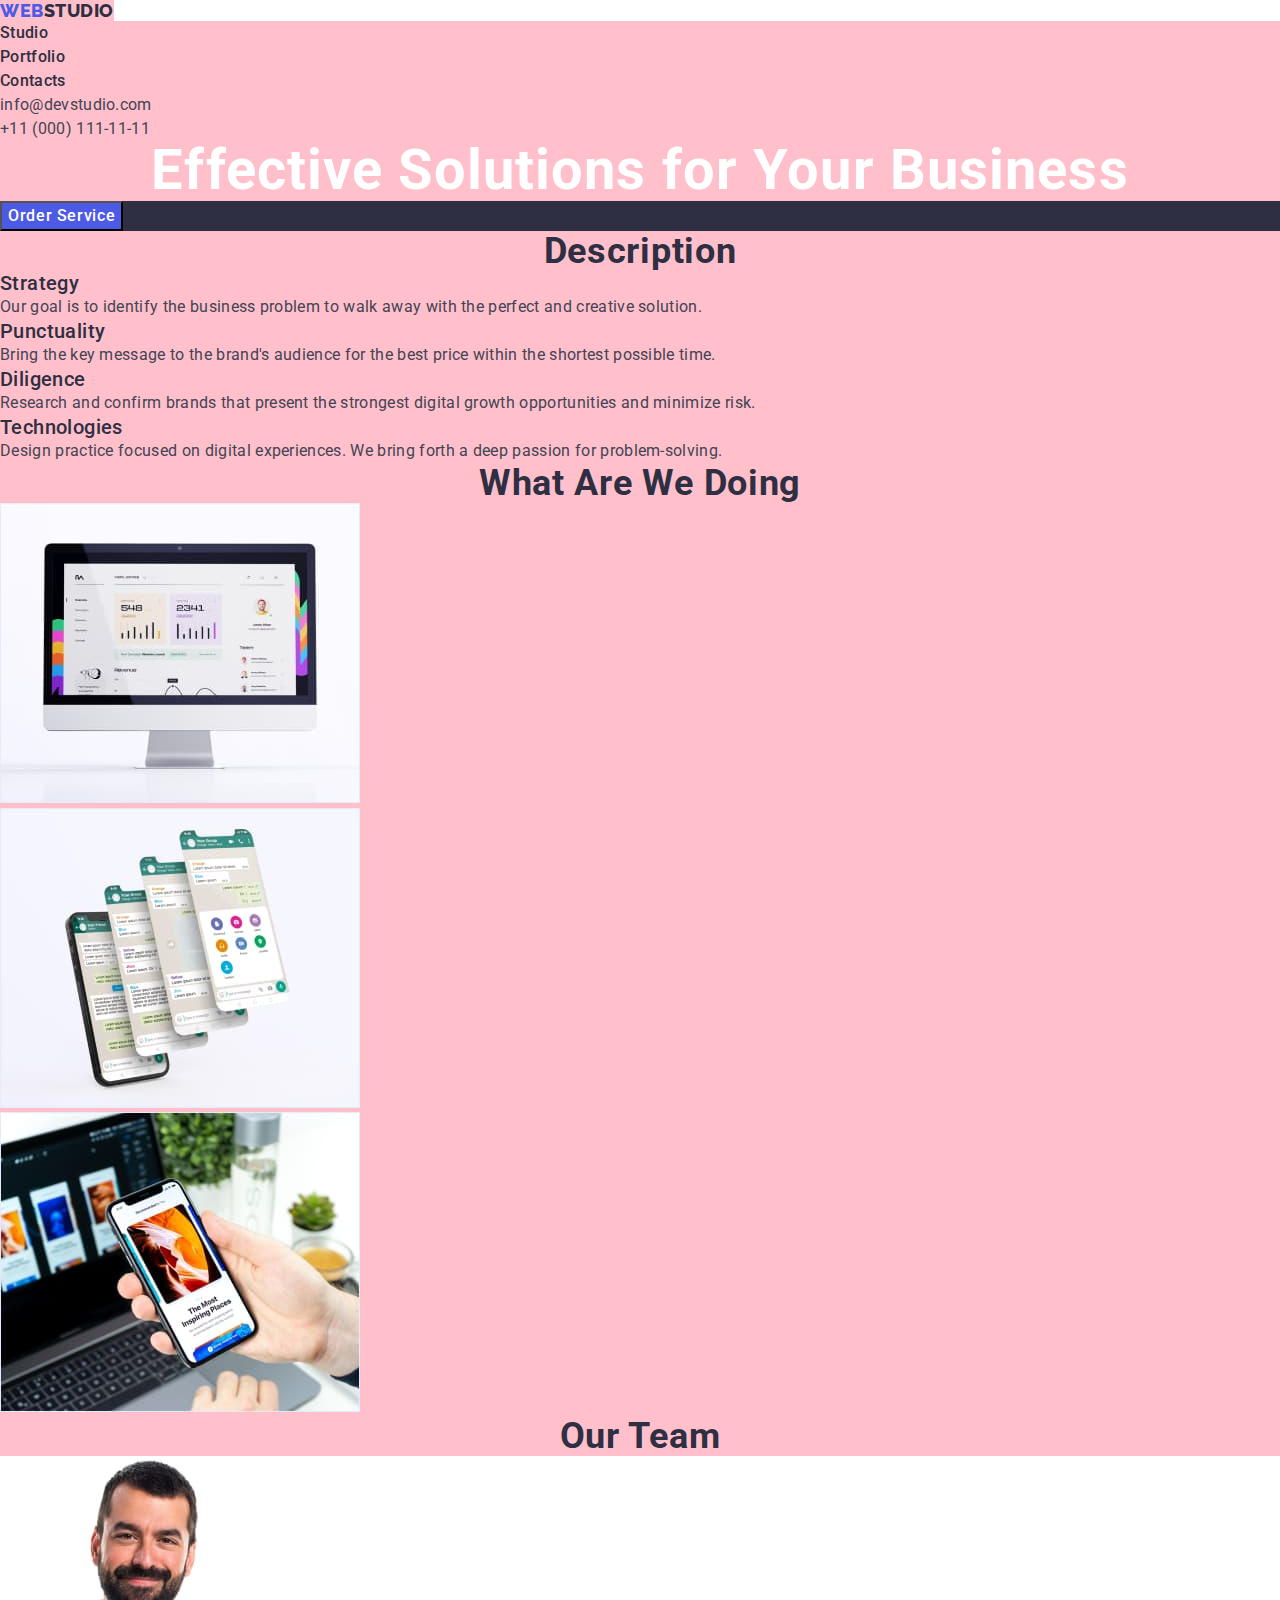
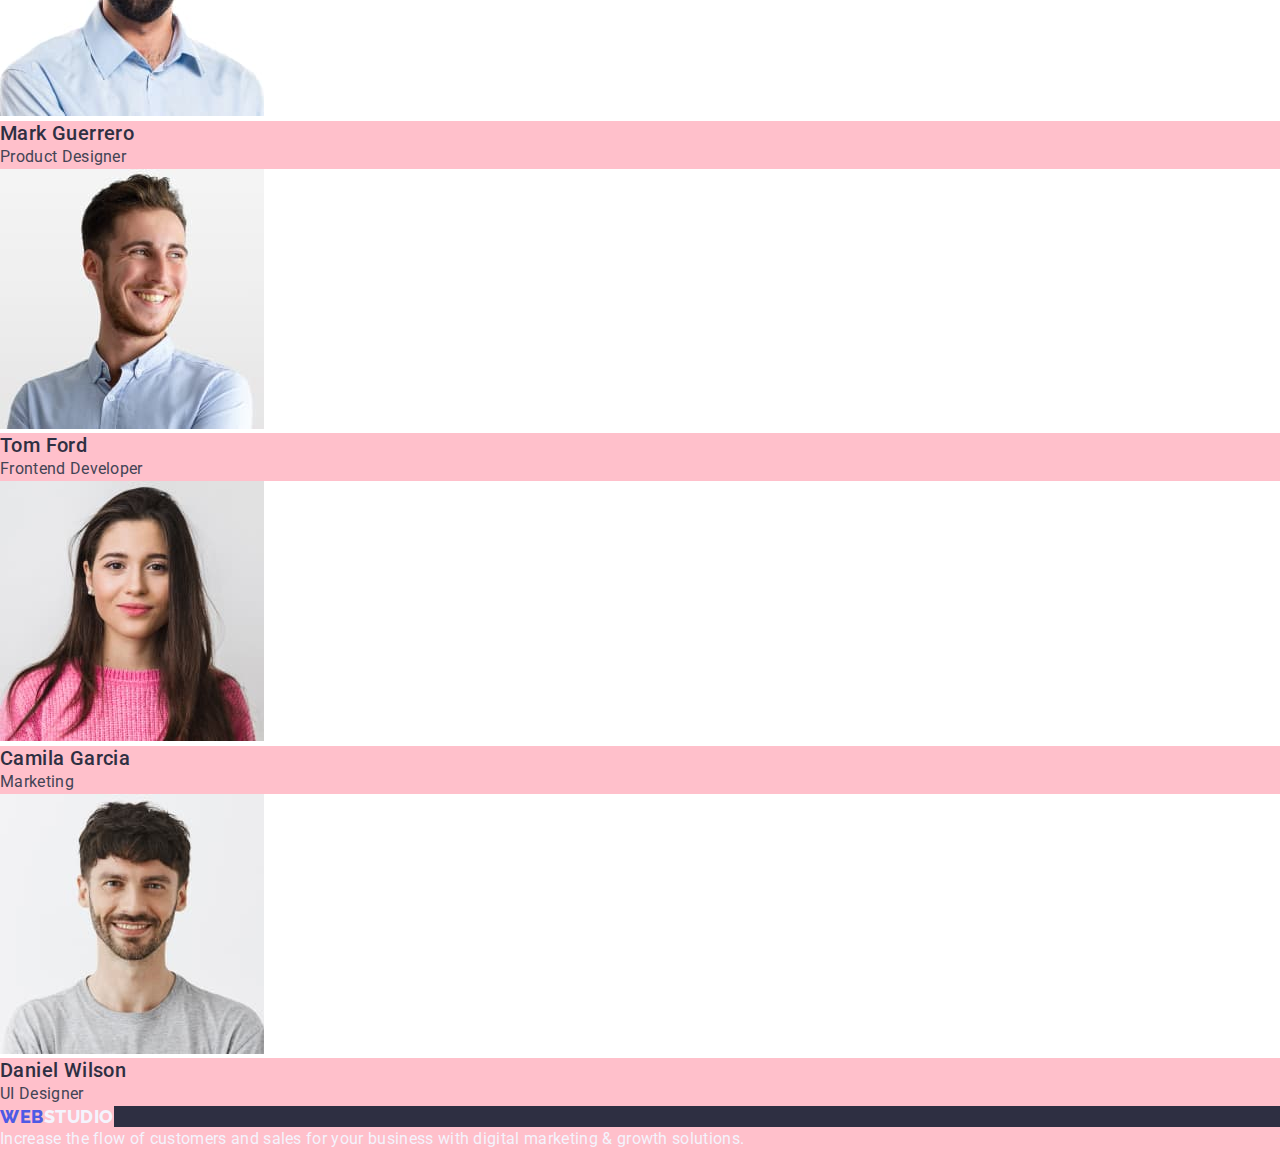
==== index.html @ a8895e57 "add modern-normalize" ====
<!DOCTYPE html>
<html lang="en">
  <head>
    <meta charset="UTF-8" />
    <meta name="viewport" content="width=device-width, initial-scale=1.0" />
    <title>Homework 3</title>
    <link rel="stylesheet" href="./css/styles.css" />
    <link rel="stylesheet" href="./css/modern-normalize.css" />
    <link rel="preconnect" href="https://fonts.googleapis.com" />
    <link rel="preconnect" href="https://fonts.gstatic.com" crossorigin />
    <link
      href="https://fonts.googleapis.com/css2?family=Raleway:wght@800&family=Roboto:wght@400;500;700&display=swap"
      rel="stylesheet"
    />
  </head>
  <body>
    <header>
      <nav class="header-navigation-section">
        <a href="./index.html" class="logo link">
          Web<span class="web_logo">Studio</span>
        </a>
        <ul class="nav-list list">
          <li>
            <a href="./index.html" class="nav-link link">Studio</a>
          </li>
          <li>
            <a href="./portfolio.html" class="nav-link link">Portfolio</a>
          </li>
          <li>
            <a href="" class="nav-link link">Contacts</a>
          </li>
        </ul>
      </nav>
      <address class="header-navigation-address">
        <ul class="address-list list">
          <li>
            <a href="mailto:info@devstudio.com" class="connect link"
              >info@devstudio.com</a
            >
          </li>
          <li>
            <a href="tel:+110001111111" class="connect link"
              >+11 (000) 111-11-11</a
            >
          </li>
        </ul>
      </address>
    </header>
    <main>
      <section class="hero">
        <h1 class="h-hero">Effective Solutions for Your Business</h1>
        <button type="button" class="main_button">Order Service</button>
      </section>
      <section>
        <h2 class="all-two">Description</h2>
        <ul class="list">
          <li>
            <h3 class="desc-three">Strategy</h3>
            <p class="desc-p">
              Our goal is to identify the business problem to walk away with the
              perfect and creative solution.
            </p>
          </li>
          <li>
            <h3 class="desc-three">Punctuality</h3>
            <p class="desc-p">
              Bring the key message to the brand's audience for the best price
              within the shortest possible time.
            </p>
          </li>
          <li>
            <h3 class="desc-three">Diligence</h3>
            <p class="desc-p">
              Research and confirm brands that present the strongest digital
              growth opportunities and minimize risk.
            </p>
          </li>
          <li>
            <h3 class="desc-three">Technologies</h3>
            <p class="desc-p">
              Design practice focused on digital experiences. We bring forth a
              deep passion for problem-solving.
            </p>
          </li>
        </ul>
      </section>
      <section>
        <h2 class="all-two">What are we doing</h2>
        <ul class="list">
          <li>
            <img
              src="./images/what-1.jpg"
              alt="monitor"
              width="360"
              height="300"
            />
          </li>
          <li>
            <img
              src="./images/what-2.jpg"
              alt="multiple-screen"
              width="360"
              height="300"
            />
          </li>
          <li>
            <img
              src="./images/what-3.jpg"
              alt="mobile-phone"
              width="360"
              height="300"
            />
          </li>
        </ul>
      </section>
      <section class="team_section">
        <h2 class="all-two">Our Team</h2>
        <ul class="list">
          <li class="team-cards">
            <img
              src="./images/product-designer.jpg"
              alt="Designer"
              width="264"
              height="260"
            />
            <h3 class="desc-three">Mark Guerrero</h3>
            <p class="desc-p">Product Designer</p>
          </li>
          <li class="team-cards">
            <img
              src="./images/front-end-dev.jpg"
              alt="Frontend developer"
              width="264"
              height="260"
            />
            <h3 class="desc-three">Tom Ford</h3>
            <p class="desc-p">Frontend Developer</p>
          </li>
          <li class="team-cards">
            <img
              src="./images/marketologist.jpg"
              alt="Marketologist"
              width="264"
              height="260"
            />
            <h3 class="desc-three">Camila Garcia</h3>
            <p class="desc-p">Marketing</p>
          </li>
          <li class="team-cards">
            <img
              src="./images/designer.jpg"
              alt="designer"
              width="264"
              height="260"
            />
            <h3 class="desc-three">Daniel Wilson</h3>
            <p class="desc-p">UI Designer</p>
          </li>
        </ul>
      </section>
    </main>
    <footer class="footer-class">
      <a href="./index.html" class="logo link"
        >Web<span class="web_logo white_logo">Studio</span></a
      >
      <p class="footer-p">
        Increase the flow of customers and sales for your business with digital
        marketing & growth solutions.
      </p>
    </footer>
  </body>
</html>
---- css/styles.css ----
:root {
  --dark: #2e2f42;
  --primary-brand: #4d5ae5;
  --pressed-state: #404bbf;
  --success: #31d0aa;
  --text: #434455;
  --subtle-text: #8e8f99;
  --accent: #e7e9fc;
  --light: #f4f4fd;
  --modal-overlay: #2e2f4266;
  --here-background: #2e2f42b2;
  --white-background: #ffffff;
  --modal-background: #fcfcfc;
  --white: #fff;
}

* {
  background-color: pink;
}

h1,
h2,
h3,
p {
  margin-top: 0;
  margin-bottom: 0;
}

ul {
  margin-top: 0;
  margin-bottom: 0;
  padding-left: 0;
}

body {
  font-family: "Roboto", sans-serif;
  color: var(--text);
  background-color: var(--white);
}

.h-hero {
  color: var(--white);
  font-size: 56px;
  text-align: center;
  font-style: normal;
  font-weight: 700;
  line-height: 1.07;
  letter-spacing: 1.12px;
}

.all-two {
  text-align: center;
  font-size: 36px;
  font-style: normal;
  font-weight: 700;
  line-height: 40px;
  letter-spacing: 0.72px;
  text-transform: capitalize;
  color: var(--dark);
}

.desc-three {
  color: var(--dark);
  font-size: 20px;
  font-family: "Roboto", sans-serif;
  font-style: normal;
  font-weight: 500;
  line-height: 1.2;
  letter-spacing: 0.4px;
}

header {
  background-color: var(--white);
  font-family: "Roboto", sans-serif;
}

main {
  font-family: "Roboto", sans-serif;
  color: var(--main-dark-color);
}

.header-navigation-section {
  background-color: var(--white);
  font-family: "Roboto", sans-serif;
}

.link {
  text-decoration: none;
}

.logo {
  font-family: "Raleway", sans-serif;
  color: var(--dark);
  font-size: 18px;
  font-weight: 800;
  line-height: 1.17;
  letter-spacing: 0.54px;
  text-transform: uppercase;
  color: var(--primary-brand);
}
.web_logo {
  color: var(--dark);
}

.nav-link {
  color: var(--dark);
  font-size: 16px;
  font-weight: 500;
  line-height: 1.5;
  letter-spacing: 0.32px;
}

.nav-link:hover,
.nav-link:focus {
  color: var(--pressed-state);
}

.header-navigation-address {
  font-style: normal;
}

.address-list {
  list-style-type: none;
}

.header-navigation-address .connect {
  color: var(--text);
  font-size: 16px;
  font-weight: 400;
  line-height: 1.5;
  letter-spacing: 0.32px;
}

.header-navigation-address .connect:hover,
.header-navigation-address .connect:focus {
  color: var(--pressed-state);
}

.nav-buttons {
  font-family: "Roboto", sans-serif;
  text-decoration: none;
  color: var(--primary-brand);
  font-size: 16px;
  font-weight: 500;
  line-height: 1.5;
  letter-spacing: 0.04em;
  background: var(--light);
}

.nav-buttons:hover,
.nav-buttons:focus {
  color: var(--white);
  background-color: var(--pressed-state);
  cursor: pointer;
}

.main_button {
  font-family: "Roboto", sans-serif;
  background: var(--primary-brand);
  color: var(--white);
  font-size: 16px;
  font-style: normal;
  font-weight: 500;
  line-height: 24px;
  letter-spacing: 0.64px;
}

.main_button:focus,
.main_button:hover {
  cursor: pointer;
  background: var(--pressed-state);
}

.images-block-1 a {
  text-decoration: none;
}

.images_section_portfolio li {
  background: var(--white);
}

.hero {
  background-color: var(--dark);
  color: var(--white);
}

.desc-p {
  font-family: "Roboto", sans-serif;
  font-size: 16px;
  font-weight: 400;
  line-height: 24px;
  letter-spacing: 0.02em;
  color: var(--text);
}

.team_section {
  background-color: var(--light);
}

.team_section li {
  background-color: var(--white);
  background: var(--white);
}

.footer-class {
  background-color: var(--dark);
  color: var(--light);
}

.footer-p {
  font-family: "Roboto", sans-serif;
  font-size: 16px;
  font-weight: 400;
  line-height: 24px;
  letter-spacing: 0.32px;
  color: var(--light);
}

.logo-white {
  color: var(--light);
}

.footer-class {
  background-color: var(--dark);
}

.white_logo {
  color: var(--light);
}
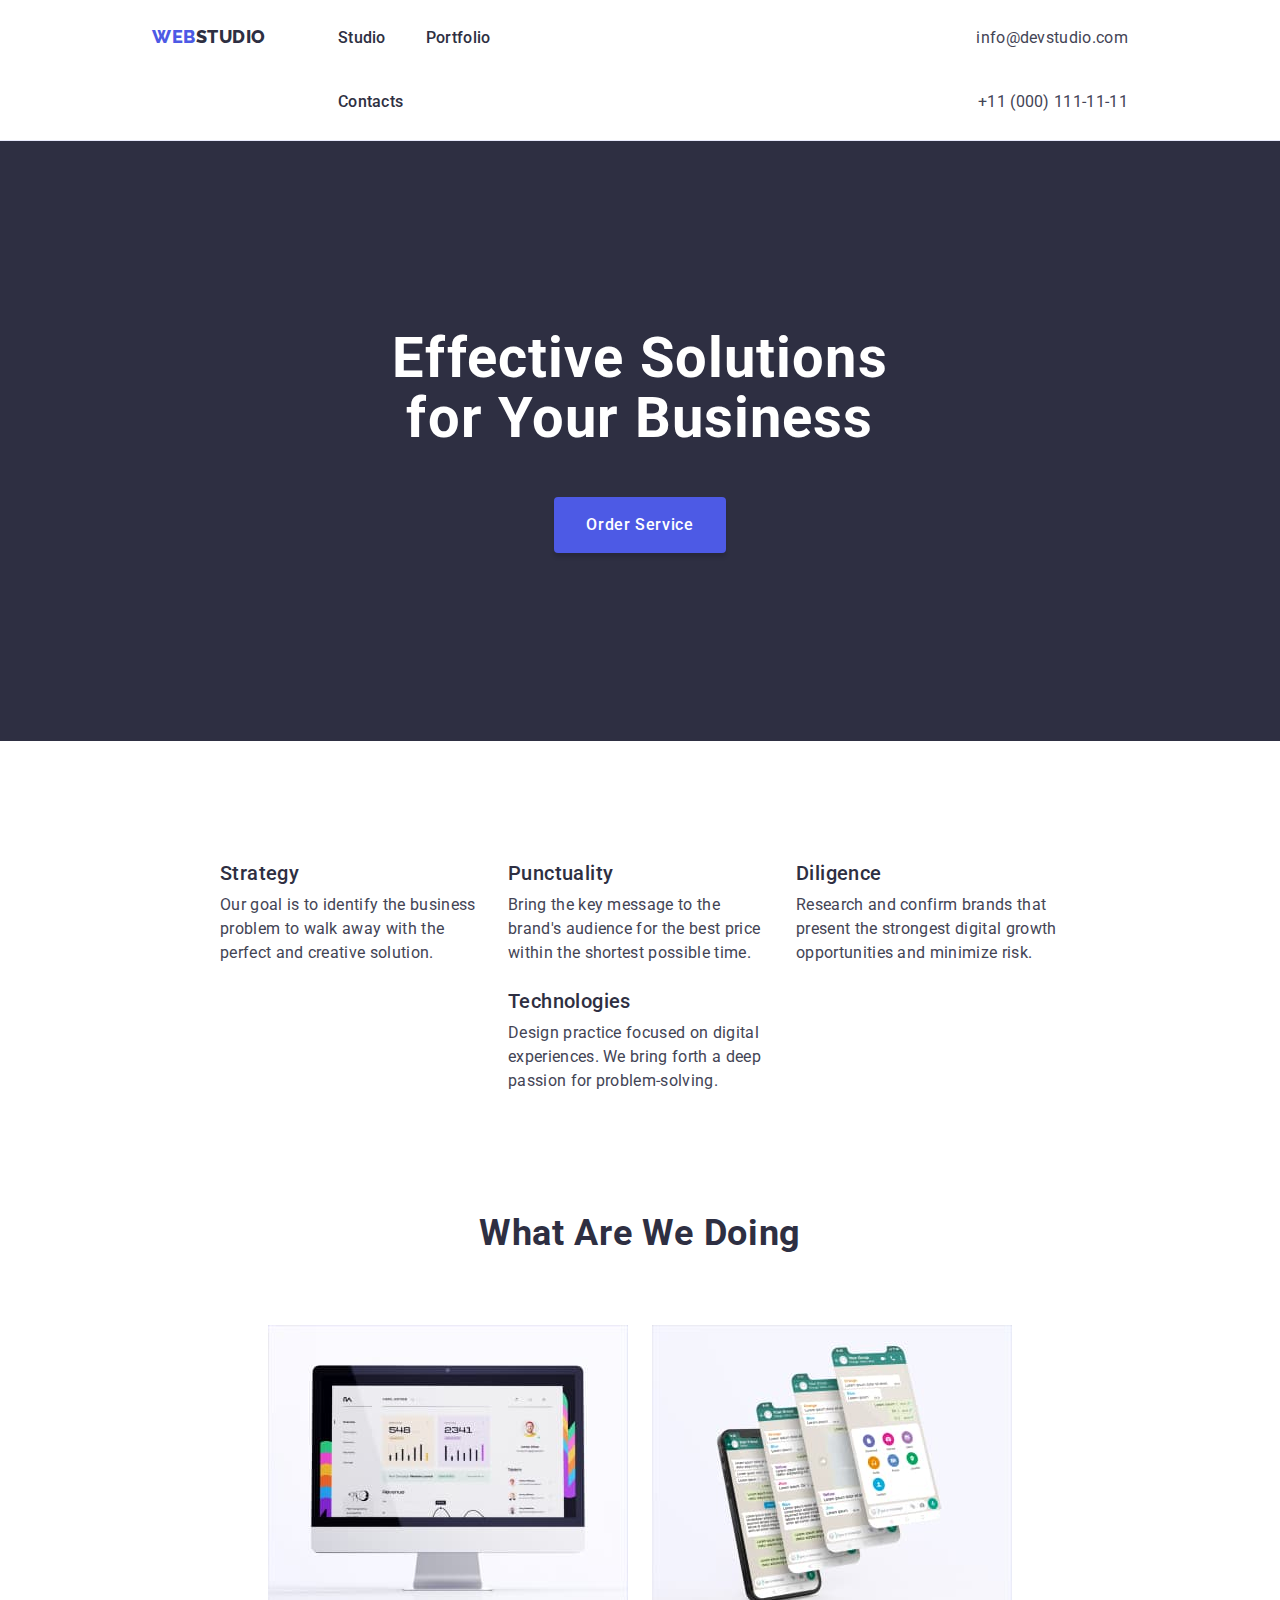
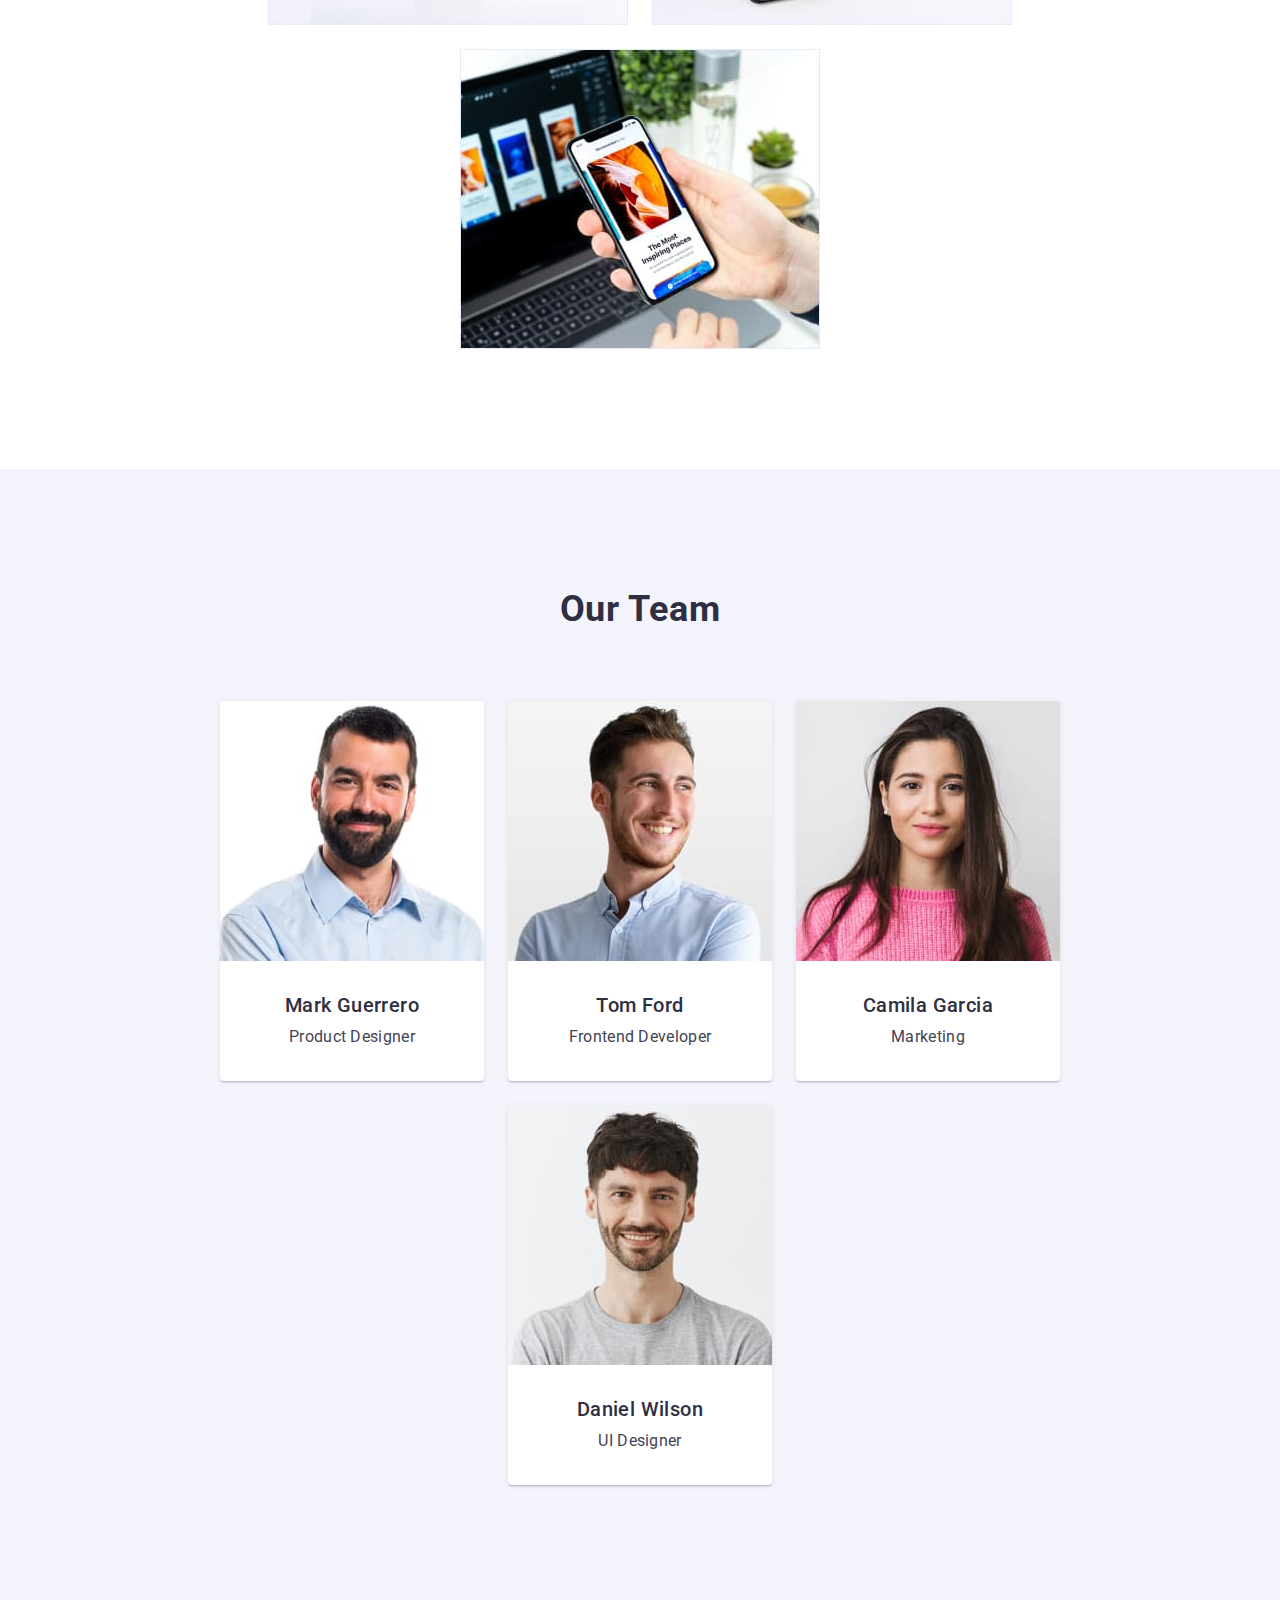
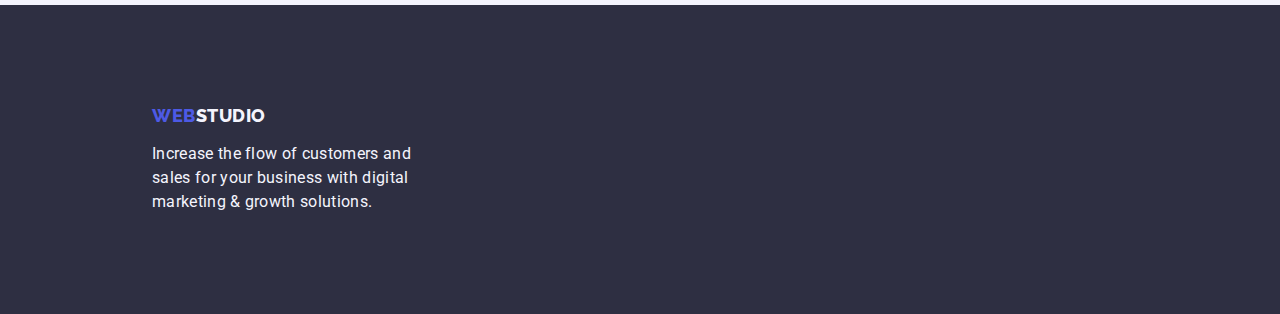
==== commit 7e8acc96: "before hw" ====
--- a/index.html
+++ b/index.html
@@ -14,159 +14,181 @@
     />
   </head>
   <body>
-    <header>
-      <nav class="header-navigation-section">
-        <a href="./index.html" class="logo link">
-          Web<span class="web_logo">Studio</span>
-        </a>
-        <ul class="nav-list list">
-          <li>
-            <a href="./index.html" class="nav-link link">Studio</a>
-          </li>
-          <li>
-            <a href="./portfolio.html" class="nav-link link">Portfolio</a>
-          </li>
-          <li>
-            <a href="" class="nav-link link">Contacts</a>
-          </li>
-        </ul>
-      </nav>
-      <address class="header-navigation-address">
-        <ul class="address-list list">
-          <li>
-            <a href="mailto:info@devstudio.com" class="connect link"
-              >info@devstudio.com</a
-            >
-          </li>
-          <li>
-            <a href="tel:+110001111111" class="connect link"
-              >+11 (000) 111-11-11</a
-            >
-          </li>
-        </ul>
-      </address>
-    </header>
-    <main>
-      <section class="hero">
-        <h1 class="h-hero">Effective Solutions for Your Business</h1>
-        <button type="button" class="main_button">Order Service</button>
-      </section>
-      <section>
-        <h2 class="all-two">Description</h2>
-        <ul class="list">
-          <li>
-            <h3 class="desc-three">Strategy</h3>
-            <p class="desc-p">
-              Our goal is to identify the business problem to walk away with the
-              perfect and creative solution.
-            </p>
-          </li>
-          <li>
-            <h3 class="desc-three">Punctuality</h3>
-            <p class="desc-p">
-              Bring the key message to the brand's audience for the best price
-              within the shortest possible time.
-            </p>
-          </li>
-          <li>
-            <h3 class="desc-three">Diligence</h3>
-            <p class="desc-p">
-              Research and confirm brands that present the strongest digital
-              growth opportunities and minimize risk.
-            </p>
-          </li>
-          <li>
-            <h3 class="desc-three">Technologies</h3>
-            <p class="desc-p">
-              Design practice focused on digital experiences. We bring forth a
-              deep passion for problem-solving.
-            </p>
-          </li>
-        </ul>
-      </section>
-      <section>
-        <h2 class="all-two">What are we doing</h2>
-        <ul class="list">
-          <li>
-            <img
-              src="./images/what-1.jpg"
-              alt="monitor"
-              width="360"
-              height="300"
-            />
-          </li>
-          <li>
-            <img
-              src="./images/what-2.jpg"
-              alt="multiple-screen"
-              width="360"
-              height="300"
-            />
-          </li>
-          <li>
-            <img
-              src="./images/what-3.jpg"
-              alt="mobile-phone"
-              width="360"
-              height="300"
-            />
-          </li>
-        </ul>
-      </section>
-      <section class="team_section">
-        <h2 class="all-two">Our Team</h2>
-        <ul class="list">
-          <li class="team-cards">
-            <img
-              src="./images/product-designer.jpg"
-              alt="Designer"
-              width="264"
-              height="260"
-            />
-            <h3 class="desc-three">Mark Guerrero</h3>
-            <p class="desc-p">Product Designer</p>
-          </li>
-          <li class="team-cards">
-            <img
-              src="./images/front-end-dev.jpg"
-              alt="Frontend developer"
-              width="264"
-              height="260"
-            />
-            <h3 class="desc-three">Tom Ford</h3>
-            <p class="desc-p">Frontend Developer</p>
-          </li>
-          <li class="team-cards">
-            <img
-              src="./images/marketologist.jpg"
-              alt="Marketologist"
-              width="264"
-              height="260"
-            />
-            <h3 class="desc-three">Camila Garcia</h3>
-            <p class="desc-p">Marketing</p>
-          </li>
-          <li class="team-cards">
-            <img
-              src="./images/designer.jpg"
-              alt="designer"
-              width="264"
-              height="260"
-            />
-            <h3 class="desc-three">Daniel Wilson</h3>
-            <p class="desc-p">UI Designer</p>
-          </li>
-        </ul>
-      </section>
-    </main>
-    <footer class="footer-class">
-      <a href="./index.html" class="logo link"
-        >Web<span class="web_logo white_logo">Studio</span></a
-      >
-      <p class="footer-p">
-        Increase the flow of customers and sales for your business with digital
-        marketing & growth solutions.
-      </p>
-    </footer>
+    <div class="wrapper">
+      <header>
+        <div class="container">
+          <nav class="header-navigation-section">
+            <a href="./index.html" class="logo link">
+              Web<span class="web_logo">Studio</span>
+            </a>
+            <ul class="nav-list list">
+              <li>
+                <a href="./index.html" class="nav-link link">Studio</a>
+              </li>
+              <li>
+                <a href="./portfolio.html" class="nav-link link">Portfolio</a>
+              </li>
+              <li>
+                <a href="" class="nav-link link">Contacts</a>
+              </li>
+            </ul>
+          </nav>
+          <address class="header-navigation-address">
+            <ul class="address-list list">
+              <li>
+                <a href="mailto:info@devstudio.com" class="connect link"
+                  >info@devstudio.com</a
+                >
+              </li>
+              <li>
+                <a href="tel:+110001111111" class="connect link"
+                  >+11 (000) 111-11-11</a
+                >
+              </li>
+            </ul>
+          </address>
+        </div>
+      </header>
+      <main>
+        <section class="hero section-1">
+          <div class="container hero-container">
+            <h1 class="h-hero">Effective Solutions for Your Business</h1>
+            <button type="button" class="main_button">Order Service</button>
+          </div>
+        </section>
+        <section class="section-2">
+          <div class="container">
+            <h2 class="all-two h-hero-hiden">Description</h2>
+            <ul class="list discription-list">
+              <li>
+                <h3 class="desc-three">Strategy</h3>
+                <p class="desc-p">
+                  Our goal is to identify the business problem to walk away with
+                  the perfect and creative solution.
+                </p>
+              </li>
+              <li>
+                <h3 class="desc-three">Punctuality</h3>
+                <p class="desc-p">
+                  Bring the key message to the brand's audience for the best
+                  price within the shortest possible time.
+                </p>
+              </li>
+              <li>
+                <h3 class="desc-three">Diligence</h3>
+                <p class="desc-p">
+                  Research and confirm brands that present the strongest digital
+                  growth opportunities and minimize risk.
+                </p>
+              </li>
+              <li>
+                <h3 class="desc-three">Technologies</h3>
+                <p class="desc-p">
+                  Design practice focused on digital experiences. We bring forth
+                  a deep passion for problem-solving.
+                </p>
+              </li>
+            </ul>
+          </div>
+        </section>
+        <section class="section-3">
+          <div class="container">
+            <h2 class="all-two">What are we doing</h2>
+            <ul class="list discription-list-img">
+              <li>
+                <img
+                  src="./images/what-1.jpg"
+                  alt="monitor"
+                  width="360"
+                  height="300"
+                />
+              </li>
+              <li>
+                <img
+                  src="./images/what-2.jpg"
+                  alt="multiple-screen"
+                  width="360"
+                  height="300"
+                />
+              </li>
+              <li>
+                <img
+                  src="./images/what-3.jpg"
+                  alt="mobile-phone"
+                  width="360"
+                  height="300"
+                />
+              </li>
+            </ul>
+          </div>
+        </section>
+        <section class="team_section section-4">
+          <div class="container">
+            <h2 class="all-two">Our Team</h2>
+            <ul class="list team-cards-list">
+              <li class="team-cards">
+                <img
+                  src="./images/product-designer.jpg"
+                  alt="Designer"
+                  width="264"
+                  height="260"
+                />
+                <div class="team-cards-text">
+                  <h3 class="desc-three">Mark Guerrero</h3>
+                  <p class="desc-p">Product Designer</p>
+                </div>
+              </li>
+              <li class="team-cards">
+                <img
+                  src="./images/front-end-dev.jpg"
+                  alt="Frontend developer"
+                  width="264"
+                  height="260"
+                />
+                <div class="team-cards-text">
+                  <h3 class="desc-three">Tom Ford</h3>
+                  <p class="desc-p">Frontend Developer</p>
+                </div>
+              </li>
+              <li class="team-cards">
+                <img
+                  src="./images/marketologist.jpg"
+                  alt="Marketologist"
+                  width="264"
+                  height="260"
+                />
+                <div class="team-cards-text">
+                  <h3 class="desc-three">Camila Garcia</h3>
+                  <p class="desc-p">Marketing</p>
+                </div>
+              </li>
+              <li class="team-cards">
+                <img
+                  src="./images/designer.jpg"
+                  alt="designer"
+                  width="264"
+                  height="260"
+                />
+                <div class="team-cards-text">
+                  <h3 class="desc-three">Daniel Wilson</h3>
+                  <p class="desc-p">UI Designer</p>
+                </div>
+              </li>
+            </ul>
+          </div>
+        </section>
+      </main>
+      <footer class="footer-class">
+        <div class="container">
+          <a href="./index.html" class="logo link"
+            >Web<span class="web_logo white_logo">Studio</span></a
+          >
+          <p class="footer-p">
+            Increase the flow of customers and sales for your business with
+            digital marketing & growth solutions.
+          </p>
+        </div>
+      </footer>
+    </div>
   </body>
 </html>
--- a/css/styles.css
+++ b/css/styles.css
@@ -14,10 +14,6 @@
   --white: #fff;
 }
 
-* {
-  background-color: pink;
-}
-
 h1,
 h2,
 h3,
@@ -26,16 +22,48 @@
   margin-bottom: 0;
 }
 
+img {
+  display: block;
+}
+
 ul {
+  display: flex;
   margin-top: 0;
   margin-bottom: 0;
   padding-left: 0;
+  list-style-type: none;
+  gap: 24px;
+}
+
+.container {
+  max-width: 100%;
+  padding-left: 152px;
+  padding-right: 152px;
+  margin-left: 0;
+  margin-right: 0;
+}
+
+.section-1,
+.section-3,
+.section-4 {
+  padding-bottom: 120px;
+  padding-top: 120px;
+}
+
+.section-2 {
+  padding-top: 120px;
 }
 
 body {
   font-family: "Roboto", sans-serif;
   color: var(--text);
   background-color: var(--white);
+}
+
+.wrapper {
+  min-height: 100vh;
+  display: flex;
+  flex-direction: column;
 }
 
 .h-hero {
@@ -46,6 +74,20 @@
   font-weight: 700;
   line-height: 1.07;
   letter-spacing: 1.12px;
+  width: 496px;
+}
+
+.h-hero-hiden {
+  position: absolute;
+  width: 1px;
+  height: 1px;
+  margin: -1px;
+  border: 0;
+  padding: 0;
+  white-space: nowrap;
+  clip-path: inset(100%);
+  clip: rect(0 0 0 0);
+  overflow: hidden;
 }
 
 .all-two {
@@ -57,6 +99,7 @@
   letter-spacing: 0.72px;
   text-transform: capitalize;
   color: var(--dark);
+  margin-bottom: 72px;
 }
 
 .desc-three {
@@ -67,25 +110,37 @@
   font-weight: 500;
   line-height: 1.2;
   letter-spacing: 0.4px;
-}
-
-header {
+  margin-bottom: 8px;
+}
+
+header .container {
+  font-family: "Roboto", sans-serif;
+  display: flex;
+  border-bottom: 1px solid var(--accent);
+  background: var(--white);
+}
+
+main {
+  font-family: "Roboto", sans-serif;
+  color: var(--main-dark-color);
+  flex-grow: 1;
+}
+
+.header-navigation-section {
+  margin-right: 332px;
   background-color: var(--white);
   font-family: "Roboto", sans-serif;
-}
-
-main {
-  font-family: "Roboto", sans-serif;
-  color: var(--main-dark-color);
-}
-
-.header-navigation-section {
-  background-color: var(--white);
-  font-family: "Roboto", sans-serif;
+  display: flex;
+  padding-top: 26px;
+  padding-bottom: 26px;
 }
 
 .link {
   text-decoration: none;
+}
+
+.list {
+  padding-left: 0;
 }
 
 .logo {
@@ -97,6 +152,7 @@
   letter-spacing: 0.54px;
   text-transform: uppercase;
   color: var(--primary-brand);
+  margin-right: 72px;
 }
 .web_logo {
   color: var(--dark);
@@ -117,10 +173,21 @@
 
 .header-navigation-address {
   font-style: normal;
+  padding-top: 26px;
+  padding-bottom: 26px;
+}
+
+.nav-list {
+  display: flex;
+  gap: 40px;
+  flex-wrap: wrap;
 }
 
 .address-list {
-  list-style-type: none;
+  display: flex;
+  gap: 40px;
+  justify-content: right;
+  flex-wrap: wrap;
 }
 
 .header-navigation-address .connect {
@@ -134,6 +201,12 @@
 .header-navigation-address .connect:hover,
 .header-navigation-address .connect:focus {
   color: var(--pressed-state);
+}
+
+.nav-buttons-list {
+  display: flex;
+  justify-content: center;
+  margin-bottom: 72px;
 }
 
 .nav-buttons {
@@ -145,6 +218,10 @@
   line-height: 1.5;
   letter-spacing: 0.04em;
   background: var(--light);
+  border-radius: 4px;
+  border: 1px solid var(--accent);
+  height: 48px;
+  padding: 12px 24px;
 }
 
 .nav-buttons:hover,
@@ -163,6 +240,11 @@
   font-weight: 500;
   line-height: 24px;
   letter-spacing: 0.64px;
+  border: none;
+  border-radius: 4px;
+  padding: 16px 32px;
+  box-shadow: 0px 4px 4px 0px rgba(0, 0, 0, 0.15);
+  margin-top: 48px;
 }
 
 .main_button:focus,
@@ -171,17 +253,65 @@
   background: var(--pressed-state);
 }
 
+.images-block-1 {
+  display: flex;
+  flex-wrap: wrap;
+  row-gap: 48px;
+  column-gap: 24px;
+  justify-content: center;
+}
+
+.images-block-1 li {
+  border: 1px solid var(--accent);
+  background: var(--white);
+}
+
 .images-block-1 a {
   text-decoration: none;
-}
-
-.images_section_portfolio li {
-  background: var(--white);
+  flex-basis: calc((100% - 32px) / 3);
+}
+
+.images-block-1-text {
+  margin: 32px 16px;
+}
+
+.images_section_portfolio {
+  padding-top: 96px;
+  padding-bottom: 120px;
+}
+
+.images_section_portfolio p {
+  margin-top: 8px;
 }
 
 .hero {
   background-color: var(--dark);
   color: var(--white);
+  padding-bottom: 188px;
+  padding-top: 188px;
+}
+
+.hero-container {
+  display: flex;
+  flex-direction: column;
+  justify-content: center;
+  align-items: center;
+}
+
+.discription-list-img,
+.discription-list {
+  display: flex;
+  flex-wrap: wrap;
+  justify-content: center;
+}
+
+.discription-list li {
+  min-width: 264px;
+  flex-basis: calc((100% - 72px) / 4);
+}
+
+.discription-list-img li {
+  flex-basis: calc((100% - 48px) / 3);
 }
 
 .desc-p {
@@ -197,14 +327,36 @@
   background-color: var(--light);
 }
 
+.team-cards {
+  max-width: 264px;
+}
+
+.team-cards-list {
+  display: flex;
+  flex-wrap: wrap;
+  justify-content: center;
+}
+
 .team_section li {
-  background-color: var(--white);
   background: var(--white);
+  justify-content: center;
+  text-align: center;
+  border-radius: 0px 0px 4px 4px;
+  box-shadow: 0px 2px 1px 0px rgba(46, 47, 66, 0.08),
+    0px 1px 1px 0px rgba(46, 47, 66, 0.16),
+    0px 1px 6px 0px rgba(46, 47, 66, 0.08);
+  flex-basis: calc((100% - 72px) / 4);
+}
+
+.team-cards-text {
+  margin: 32px 44px;
 }
 
 .footer-class {
   background-color: var(--dark);
   color: var(--light);
+  padding-top: 100px;
+  padding-bottom: 100px;
 }
 
 .footer-p {
@@ -214,14 +366,8 @@
   line-height: 24px;
   letter-spacing: 0.32px;
   color: var(--light);
-}
-
-.logo-white {
-  color: var(--light);
-}
-
-.footer-class {
-  background-color: var(--dark);
+  width: 264px;
+  margin-top: 16px;
 }
 
 .white_logo {
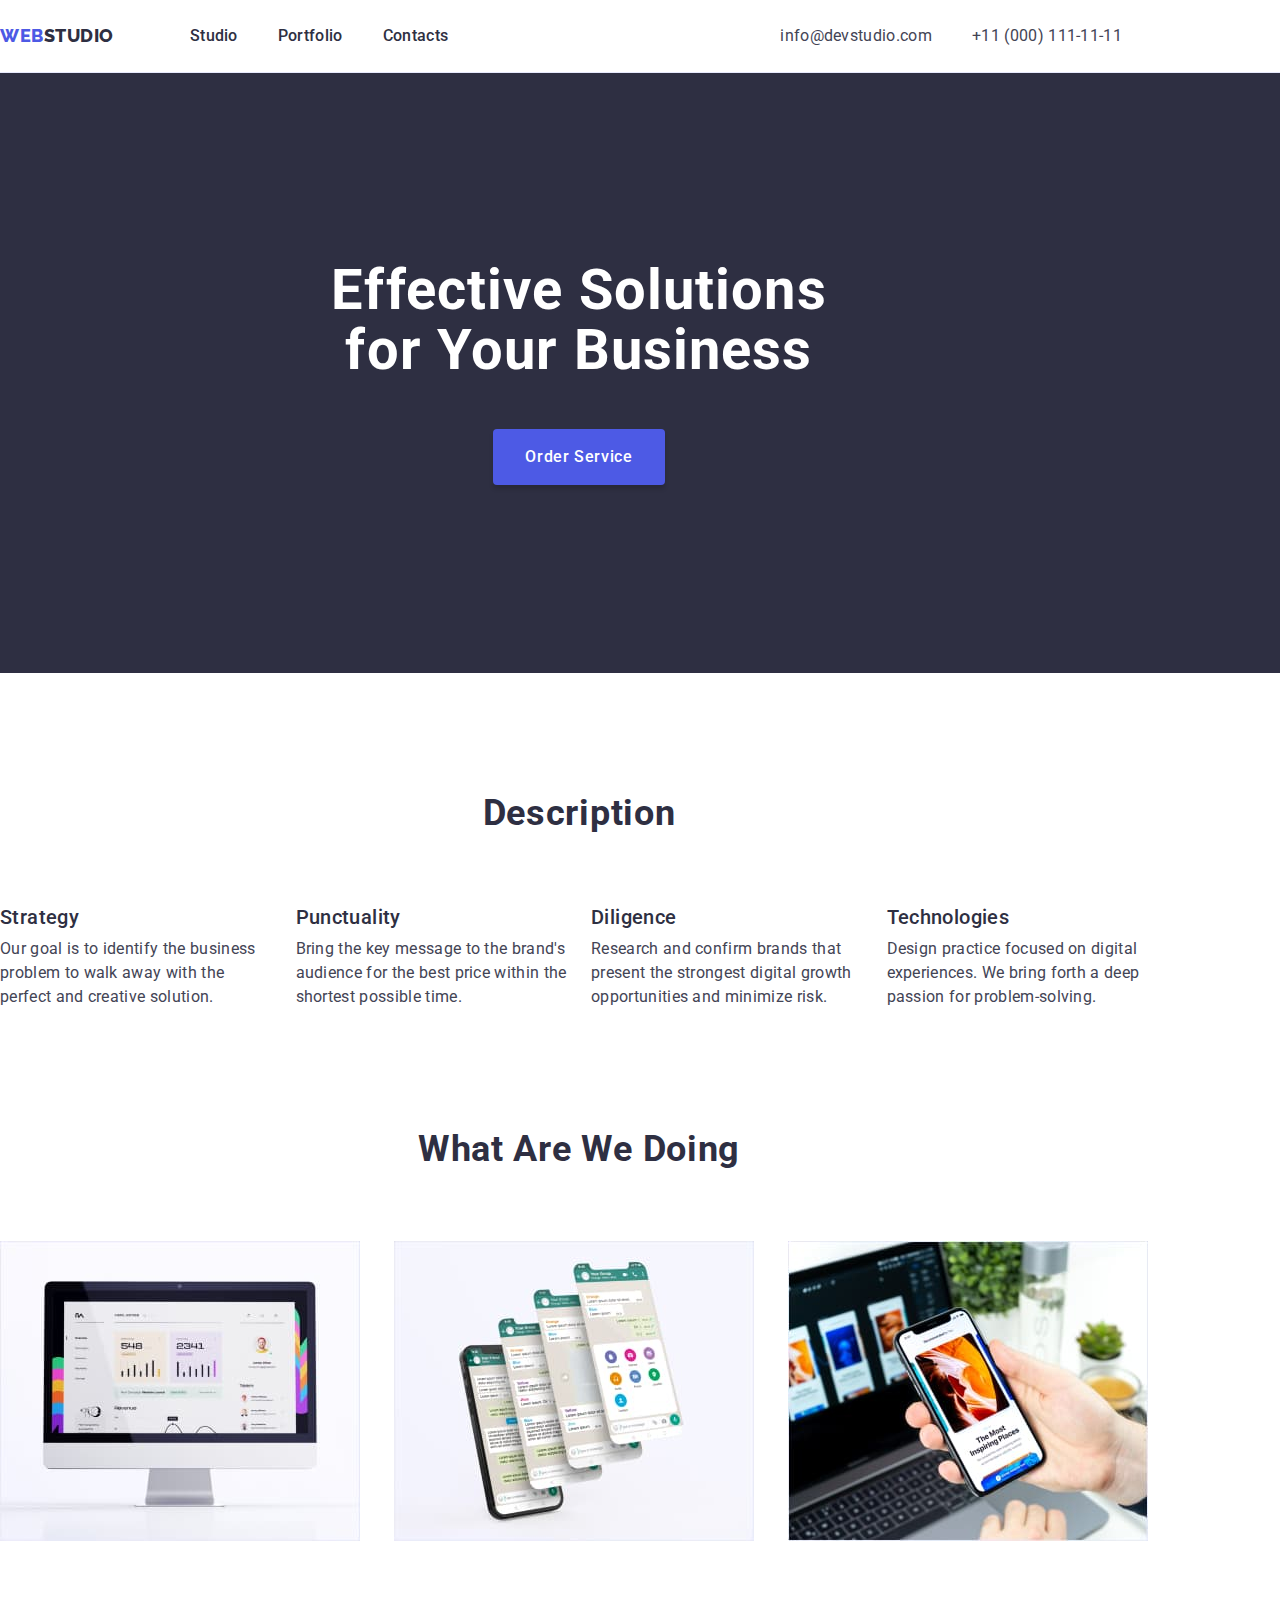
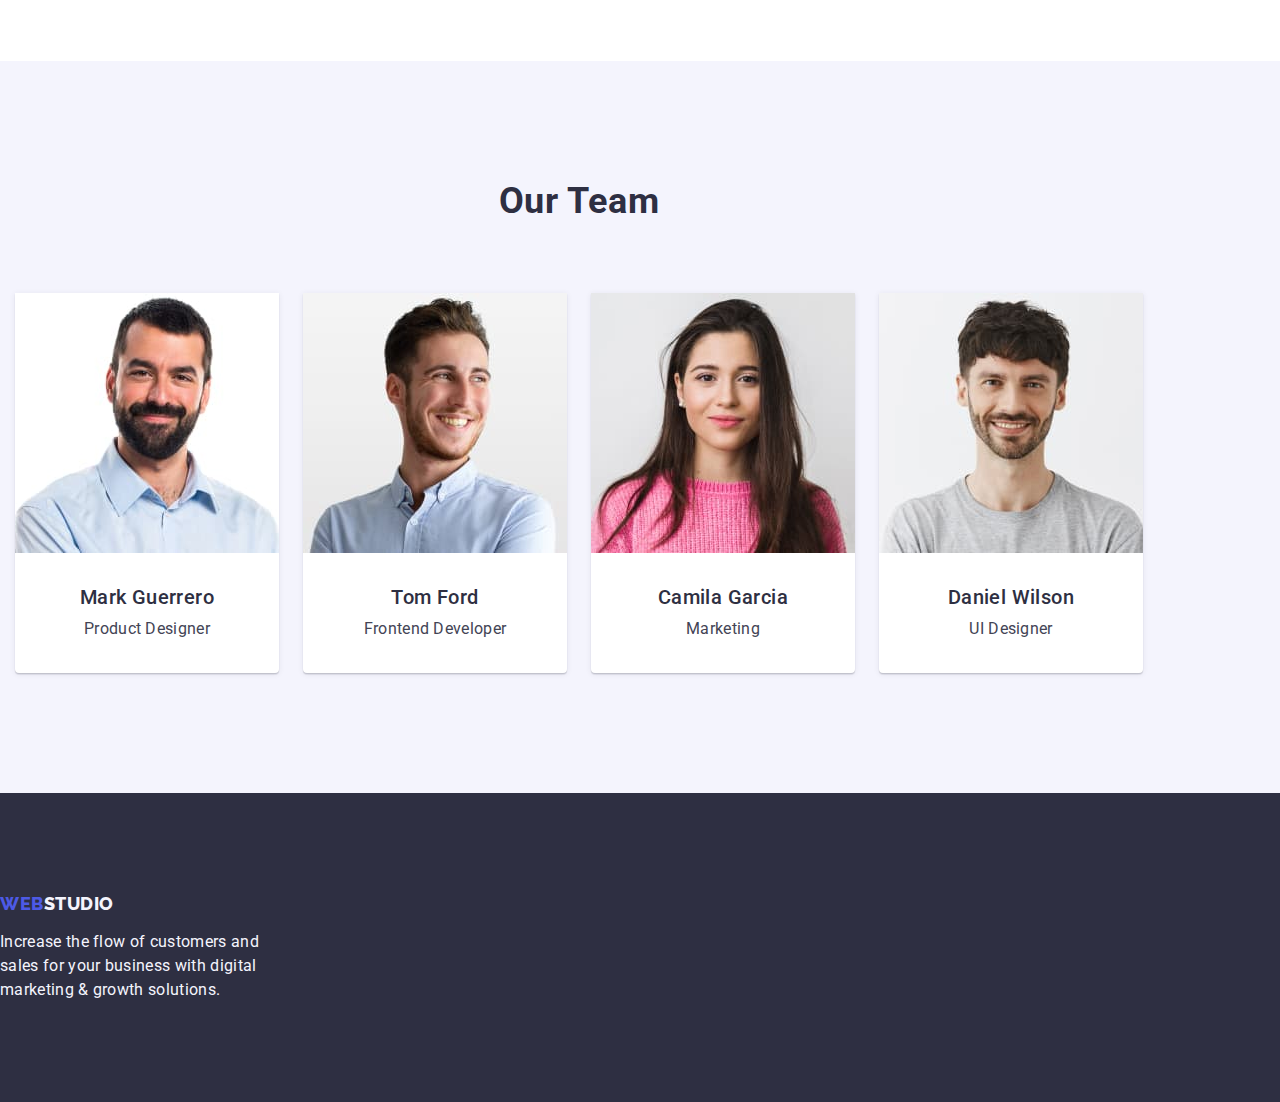
==== commit 174390f5: "commit 0" ====
--- a/index.html
+++ b/index.html
@@ -5,7 +5,7 @@
     <meta name="viewport" content="width=device-width, initial-scale=1.0" />
     <title>Homework 3</title>
     <link rel="stylesheet" href="./css/styles.css" />
-    <link rel="stylesheet" href="./css/modern-normalize.css" />
+    <link rel="stylesheet" href="./css/modern-normalize.min.css" />
     <link rel="preconnect" href="https://fonts.googleapis.com" />
     <link rel="preconnect" href="https://fonts.gstatic.com" crossorigin />
     <link
@@ -15,32 +15,32 @@
   </head>
   <body>
     <div class="wrapper">
-      <header>
+      <header class="header">
         <div class="container">
           <nav class="header-navigation-section">
             <a href="./index.html" class="logo link">
               Web<span class="web_logo">Studio</span>
             </a>
             <ul class="nav-list list">
-              <li>
+              <li class="nav-list-items">
                 <a href="./index.html" class="nav-link link">Studio</a>
               </li>
-              <li>
+              <li class="nav-list-items">
                 <a href="./portfolio.html" class="nav-link link">Portfolio</a>
               </li>
-              <li>
+              <li class="nav-list-items">
                 <a href="" class="nav-link link">Contacts</a>
               </li>
             </ul>
           </nav>
           <address class="header-navigation-address">
             <ul class="address-list list">
-              <li>
+              <li class="address-list-items">
                 <a href="mailto:info@devstudio.com" class="connect link"
                   >info@devstudio.com</a
                 >
               </li>
-              <li>
+              <li class="address-list-items">
                 <a href="tel:+110001111111" class="connect link"
                   >+11 (000) 111-11-11</a
                 >
@@ -50,38 +50,38 @@
         </div>
       </header>
       <main>
-        <section class="hero section-1">
+        <section class="hero section-a">
           <div class="container hero-container">
             <h1 class="h-hero">Effective Solutions for Your Business</h1>
             <button type="button" class="main_button">Order Service</button>
           </div>
         </section>
-        <section class="section-2">
+        <section class="section-b">
           <div class="container">
             <h2 class="all-two h-hero-hiden">Description</h2>
             <ul class="list discription-list">
-              <li>
+              <li class="discription-list-items">
                 <h3 class="desc-three">Strategy</h3>
                 <p class="desc-p">
                   Our goal is to identify the business problem to walk away with
                   the perfect and creative solution.
                 </p>
               </li>
-              <li>
+              <li class="discription-list-items">
                 <h3 class="desc-three">Punctuality</h3>
                 <p class="desc-p">
                   Bring the key message to the brand's audience for the best
                   price within the shortest possible time.
                 </p>
               </li>
-              <li>
+              <li class="discription-list-items">
                 <h3 class="desc-three">Diligence</h3>
                 <p class="desc-p">
                   Research and confirm brands that present the strongest digital
                   growth opportunities and minimize risk.
                 </p>
               </li>
-              <li>
+              <li class="discription-list-items">
                 <h3 class="desc-three">Technologies</h3>
                 <p class="desc-p">
                   Design practice focused on digital experiences. We bring forth
@@ -91,11 +91,11 @@
             </ul>
           </div>
         </section>
-        <section class="section-3">
+        <section class="section-c">
           <div class="container">
             <h2 class="all-two">What are we doing</h2>
             <ul class="list discription-list-img">
-              <li>
+              <li class="discription-list-img-list">
                 <img
                   src="./images/what-1.jpg"
                   alt="monitor"
@@ -103,7 +103,7 @@
                   height="300"
                 />
               </li>
-              <li>
+              <li class="discription-list-img-list">
                 <img
                   src="./images/what-2.jpg"
                   alt="multiple-screen"
@@ -111,7 +111,7 @@
                   height="300"
                 />
               </li>
-              <li>
+              <li class="discription-list-img-list">
                 <img
                   src="./images/what-3.jpg"
                   alt="mobile-phone"
@@ -122,11 +122,11 @@
             </ul>
           </div>
         </section>
-        <section class="team_section section-4">
+        <section class="team_section section-d">
           <div class="container">
             <h2 class="all-two">Our Team</h2>
             <ul class="list team-cards-list">
-              <li class="team-cards">
+              <li class="team-cards-items">
                 <img
                   src="./images/product-designer.jpg"
                   alt="Designer"
@@ -138,7 +138,7 @@
                   <p class="desc-p">Product Designer</p>
                 </div>
               </li>
-              <li class="team-cards">
+              <li class="team-cards-items">
                 <img
                   src="./images/front-end-dev.jpg"
                   alt="Frontend developer"
@@ -150,7 +150,7 @@
                   <p class="desc-p">Frontend Developer</p>
                 </div>
               </li>
-              <li class="team-cards">
+              <li class="team-cards-items">
                 <img
                   src="./images/marketologist.jpg"
                   alt="Marketologist"
@@ -162,7 +162,7 @@
                   <p class="desc-p">Marketing</p>
                 </div>
               </li>
-              <li class="team-cards">
+              <li class="team-cards-items">
                 <img
                   src="./images/designer.jpg"
                   alt="designer"
@@ -180,7 +180,7 @@
       </main>
       <footer class="footer-class">
         <div class="container">
-          <a href="./index.html" class="logo link"
+          <a href="./index.html" class="logo link logo-bottom"
             >Web<span class="web_logo white_logo">Studio</span></a
           >
           <p class="footer-p">
--- a/css/styles.css
+++ b/css/styles.css
@@ -14,6 +14,33 @@
   --white: #fff;
 }
 
+/* Приліпленний футер */
+.wrapper {
+  min-height: 100vh;
+  display: flex;
+  flex-direction: column;
+}
+
+/* загальні вимоги до тегів */
+.container {
+  width: 1158px;
+  padding-left: 0 155px;
+  padding-right: 0 15px;
+  margin-left: 0;
+  margin-right: 0;
+}
+
+.section-a,
+.section-c,
+.section-d {
+  padding-bottom: 120px;
+  padding-top: 120px;
+}
+
+.section-b {
+  padding-top: 120px;
+}
+
 h1,
 h2,
 h3,
@@ -35,23 +62,12 @@
   gap: 24px;
 }
 
-.container {
-  max-width: 100%;
-  padding-left: 152px;
-  padding-right: 152px;
-  margin-left: 0;
-  margin-right: 0;
-}
-
-.section-1,
-.section-3,
-.section-4 {
-  padding-bottom: 120px;
-  padding-top: 120px;
-}
-
-.section-2 {
-  padding-top: 120px;
+.link {
+  text-decoration: none;
+}
+
+.list {
+  padding-left: 0;
 }
 
 body {
@@ -60,24 +76,14 @@
   background-color: var(--white);
 }
 
-.wrapper {
-  min-height: 100vh;
-  display: flex;
-  flex-direction: column;
-}
-
-.h-hero {
-  color: var(--white);
-  font-size: 56px;
-  text-align: center;
-  font-style: normal;
-  font-weight: 700;
-  line-height: 1.07;
-  letter-spacing: 1.12px;
-  width: 496px;
-}
-
-.h-hero-hiden {
+main {
+  font-family: "Roboto", sans-serif;
+  color: var(--main-dark-color);
+  flex-grow: 1;
+}
+
+/* скритий h1 на portfolio*/
+.visually-hidden {
   position: absolute;
   width: 1px;
   height: 1px;
@@ -90,6 +96,7 @@
   overflow: hidden;
 }
 
+/* весь h2 текст на index.html */
 .all-two {
   text-align: center;
   font-size: 36px;
@@ -102,6 +109,7 @@
   margin-bottom: 72px;
 }
 
+/* весь h3 */
 .desc-three {
   color: var(--dark);
   font-size: 20px;
@@ -113,34 +121,26 @@
   margin-bottom: 8px;
 }
 
-header .container {
-  font-family: "Roboto", sans-serif;
-  display: flex;
+/* Область хедера */
+
+.header {
+  font-family: "Roboto", sans-serif;
   border-bottom: 1px solid var(--accent);
   background: var(--white);
 }
 
-main {
-  font-family: "Roboto", sans-serif;
-  color: var(--main-dark-color);
-  flex-grow: 1;
-}
-
+header .container {
+  display: flex;
+  flex-wrap: wrap;
+}
+
+/* Навігація включаючи логотип */
 .header-navigation-section {
   margin-right: 332px;
   background-color: var(--white);
   font-family: "Roboto", sans-serif;
   display: flex;
-  padding-top: 26px;
-  padding-bottom: 26px;
-}
-
-.link {
-  text-decoration: none;
-}
-
-.list {
-  padding-left: 0;
+  align-items: center;
 }
 
 .logo {
@@ -152,10 +152,22 @@
   letter-spacing: 0.54px;
   text-transform: uppercase;
   color: var(--primary-brand);
-  margin-right: 72px;
+  margin-right: 76px;
 }
 .web_logo {
   color: var(--dark);
+}
+
+/* навігація (ссилки) в хедері без логотипу */
+
+.nav-list {
+  display: flex;
+  gap: 40px;
+  flex-wrap: wrap;
+}
+
+.nav-list-items {
+  padding: 24px 0;
 }
 
 .nav-link {
@@ -171,16 +183,10 @@
   color: var(--pressed-state);
 }
 
+/* Адресса  */
 .header-navigation-address {
   font-style: normal;
-  padding-top: 26px;
-  padding-bottom: 26px;
-}
-
-.nav-list {
-  display: flex;
-  gap: 40px;
-  flex-wrap: wrap;
+  align-items: center;
 }
 
 .address-list {
@@ -188,6 +194,10 @@
   gap: 40px;
   justify-content: right;
   flex-wrap: wrap;
+}
+
+.address-list-items {
+  padding: 24px 0;
 }
 
 .header-navigation-address .connect {
@@ -203,6 +213,140 @@
   color: var(--pressed-state);
 }
 
+/* Hero секція */
+/* h1 на hiro секції */
+.h-hero {
+  color: var(--white);
+  font-size: 56px;
+  text-align: center;
+  font-style: normal;
+  font-weight: 700;
+  line-height: 1.07;
+  letter-spacing: 1.12px;
+  max-width: 496px;
+}
+
+.hero {
+  background-color: var(--dark);
+  color: var(--white);
+  padding-bottom: 188px;
+  padding-top: 188px;
+}
+
+.hero-container {
+  display: flex;
+  flex-direction: column;
+  justify-content: center;
+  align-items: center;
+}
+
+/* кнопка з hero */
+.main_button {
+  font-family: "Roboto", sans-serif;
+  background: var(--primary-brand);
+  color: var(--white);
+  font-size: 16px;
+  font-style: normal;
+  font-weight: 500;
+  line-height: 24px;
+  letter-spacing: 0.64px;
+  border: none;
+  border-radius: 4px;
+  padding: 16px 32px;
+  box-shadow: 0px 4px 4px 0px rgba(0, 0, 0, 0.15);
+  min-width: 169px;
+  margin-top: 48px;
+  cursor: pointer;
+}
+
+.main_button:focus,
+.main_button:hover {
+  background: var(--pressed-state);
+}
+
+/* cекція 2 опис та 3 картинки*/
+.discription-list-img,
+.discription-list {
+  display: flex;
+  flex-wrap: wrap;
+  justify-content: center;
+}
+
+.discription-list-items {
+  min-width: 264px;
+  flex-basis: calc((100% - 72px) / 4);
+}
+
+.discription-list-img-list {
+  flex-basis: calc((100% - 48px) / 3);
+}
+
+.desc-p {
+  font-family: "Roboto", sans-serif;
+  font-size: 16px;
+  font-weight: 400;
+  line-height: 24px;
+  letter-spacing: 0.02em;
+  color: var(--text);
+}
+
+/* секція команди */
+.team_section {
+  background-color: var(--light);
+}
+
+.team-cards {
+  max-width: 264px;
+  flex-basis: calc((100% - 72px) / 4);
+}
+
+.team-cards-list {
+  display: flex;
+  flex-wrap: wrap;
+  justify-content: center;
+}
+
+.team_section li {
+  background: var(--white);
+  text-align: center;
+  border-radius: 0px 0px 4px 4px;
+  box-shadow: 0px 2px 1px 0px rgba(46, 47, 66, 0.08),
+    0px 1px 1px 0px rgba(46, 47, 66, 0.16),
+    0px 1px 6px 0px rgba(46, 47, 66, 0.08);
+}
+
+.team-cards-text {
+  padding: 32px 16px;
+}
+
+/* футер */
+.footer-class {
+  background-color: var(--dark);
+  color: var(--light);
+  padding-top: 100px;
+  padding-bottom: 100px;
+}
+
+.footer-p {
+  font-family: "Roboto", sans-serif;
+  font-size: 16px;
+  font-weight: 400;
+  line-height: 24px;
+  letter-spacing: 0.32px;
+  color: var(--light);
+  width: 264px;
+}
+
+.white_logo {
+  color: var(--light);
+}
+
+.logo-bottom {
+  display: inline-block;
+  margin-bottom: 16px;
+}
+
+/* кнопки з portfolio.html */
 .nav-buttons-list {
   display: flex;
   justify-content: center;
@@ -228,32 +372,12 @@
 .nav-buttons:focus {
   color: var(--white);
   background-color: var(--pressed-state);
+  border: 1px solid transparent;
   cursor: pointer;
 }
 
-.main_button {
-  font-family: "Roboto", sans-serif;
-  background: var(--primary-brand);
-  color: var(--white);
-  font-size: 16px;
-  font-style: normal;
-  font-weight: 500;
-  line-height: 24px;
-  letter-spacing: 0.64px;
-  border: none;
-  border-radius: 4px;
-  padding: 16px 32px;
-  box-shadow: 0px 4px 4px 0px rgba(0, 0, 0, 0.15);
-  margin-top: 48px;
-}
-
-.main_button:focus,
-.main_button:hover {
-  cursor: pointer;
-  background: var(--pressed-state);
-}
-
-.images-block-1 {
+/* секція з картинками на partfolio.html */
+.images-block-big {
   display: flex;
   flex-wrap: wrap;
   row-gap: 48px;
@@ -261,115 +385,26 @@
   justify-content: center;
 }
 
-.images-block-1 li {
+.images-block-big-list {
+  max-width: 360px;
+  background: var(--white);
+  flex-basis: calc((100% - 48px) / 3);
+}
+
+.images-block-big a {
+  text-decoration: none;
+}
+
+.images-block-big-text {
+  padding: 32px 16px;
   border: 1px solid var(--accent);
-  background: var(--white);
-}
-
-.images-block-1 a {
-  text-decoration: none;
-  flex-basis: calc((100% - 32px) / 3);
-}
-
-.images-block-1-text {
-  margin: 32px 16px;
 }
 
 .images_section_portfolio {
-  padding-top: 96px;
-  padding-bottom: 120px;
+  padding: 96px 120px;
+  width: 1158px;
 }
 
 .images_section_portfolio p {
   margin-top: 8px;
 }
-
-.hero {
-  background-color: var(--dark);
-  color: var(--white);
-  padding-bottom: 188px;
-  padding-top: 188px;
-}
-
-.hero-container {
-  display: flex;
-  flex-direction: column;
-  justify-content: center;
-  align-items: center;
-}
-
-.discription-list-img,
-.discription-list {
-  display: flex;
-  flex-wrap: wrap;
-  justify-content: center;
-}
-
-.discription-list li {
-  min-width: 264px;
-  flex-basis: calc((100% - 72px) / 4);
-}
-
-.discription-list-img li {
-  flex-basis: calc((100% - 48px) / 3);
-}
-
-.desc-p {
-  font-family: "Roboto", sans-serif;
-  font-size: 16px;
-  font-weight: 400;
-  line-height: 24px;
-  letter-spacing: 0.02em;
-  color: var(--text);
-}
-
-.team_section {
-  background-color: var(--light);
-}
-
-.team-cards {
-  max-width: 264px;
-}
-
-.team-cards-list {
-  display: flex;
-  flex-wrap: wrap;
-  justify-content: center;
-}
-
-.team_section li {
-  background: var(--white);
-  justify-content: center;
-  text-align: center;
-  border-radius: 0px 0px 4px 4px;
-  box-shadow: 0px 2px 1px 0px rgba(46, 47, 66, 0.08),
-    0px 1px 1px 0px rgba(46, 47, 66, 0.16),
-    0px 1px 6px 0px rgba(46, 47, 66, 0.08);
-  flex-basis: calc((100% - 72px) / 4);
-}
-
-.team-cards-text {
-  margin: 32px 44px;
-}
-
-.footer-class {
-  background-color: var(--dark);
-  color: var(--light);
-  padding-top: 100px;
-  padding-bottom: 100px;
-}
-
-.footer-p {
-  font-family: "Roboto", sans-serif;
-  font-size: 16px;
-  font-weight: 400;
-  line-height: 24px;
-  letter-spacing: 0.32px;
-  color: var(--light);
-  width: 264px;
-  margin-top: 16px;
-}
-
-.white_logo {
-  color: var(--light);
-}
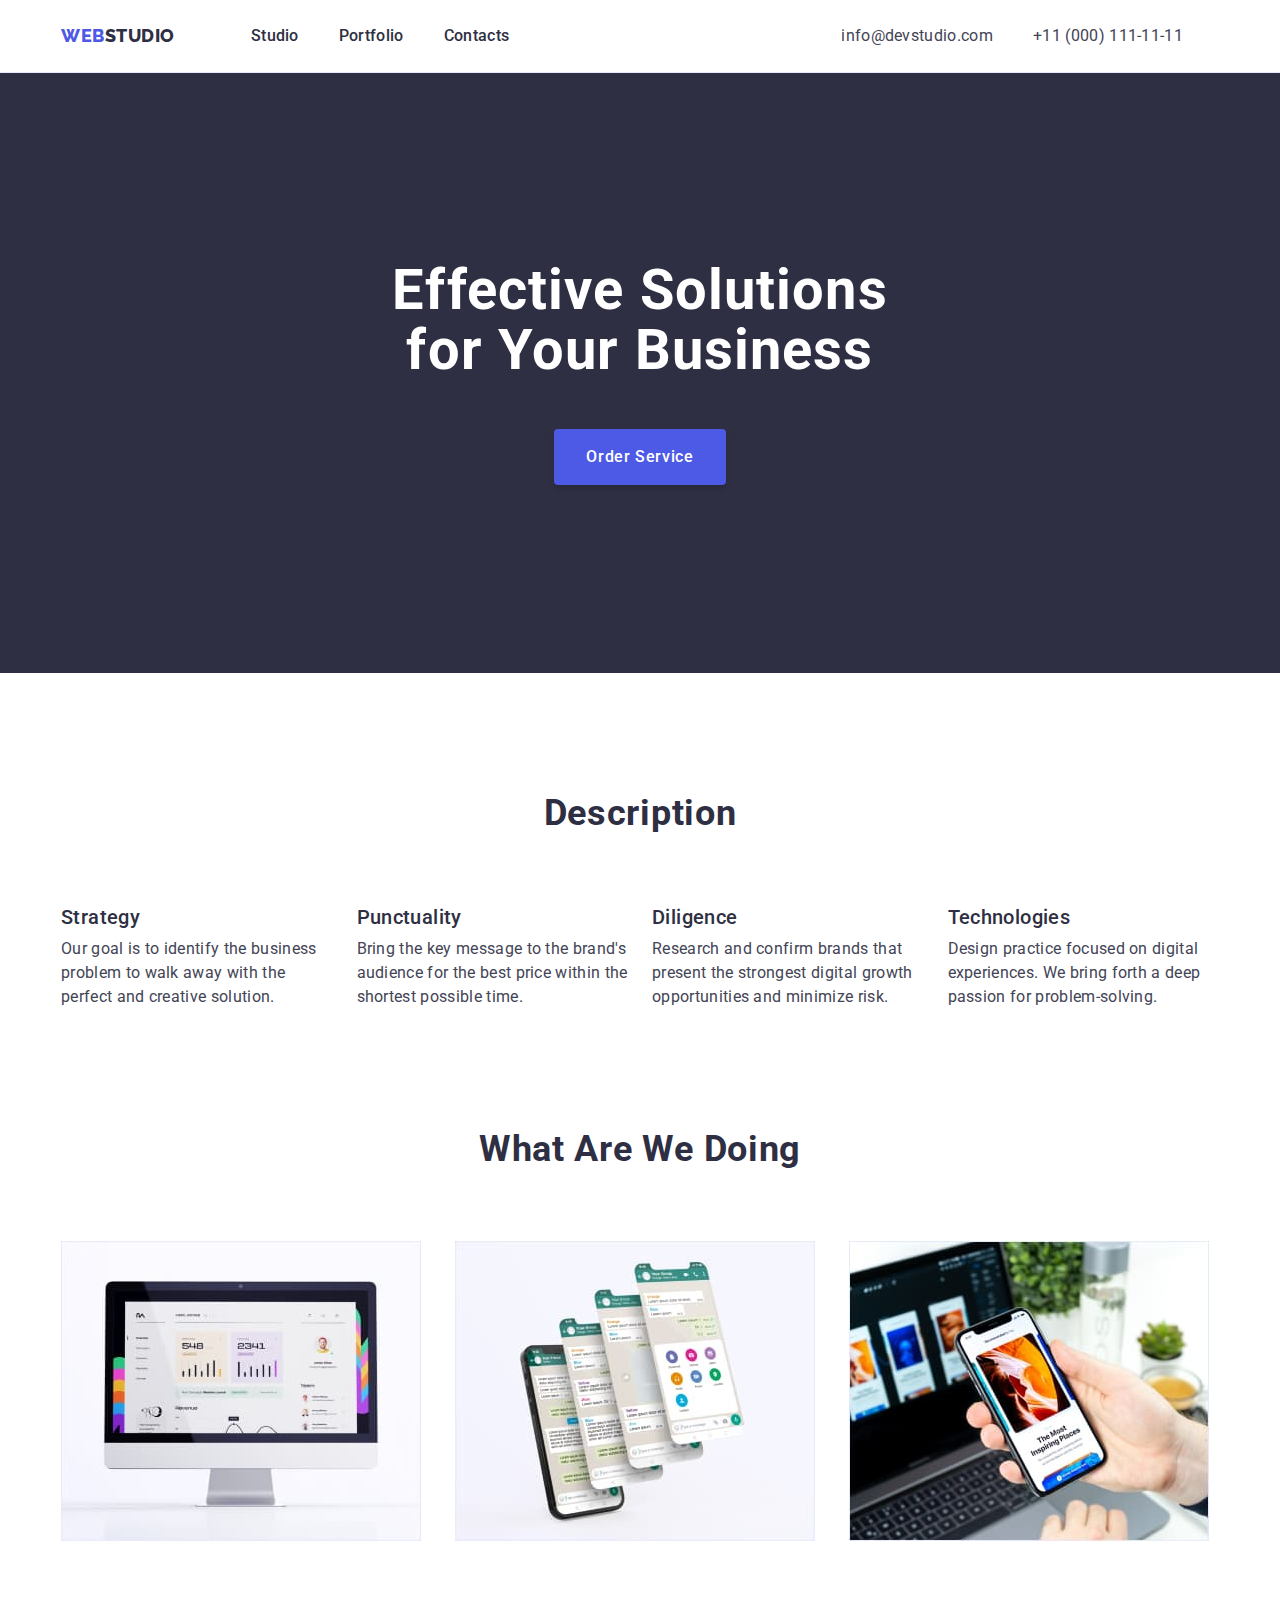
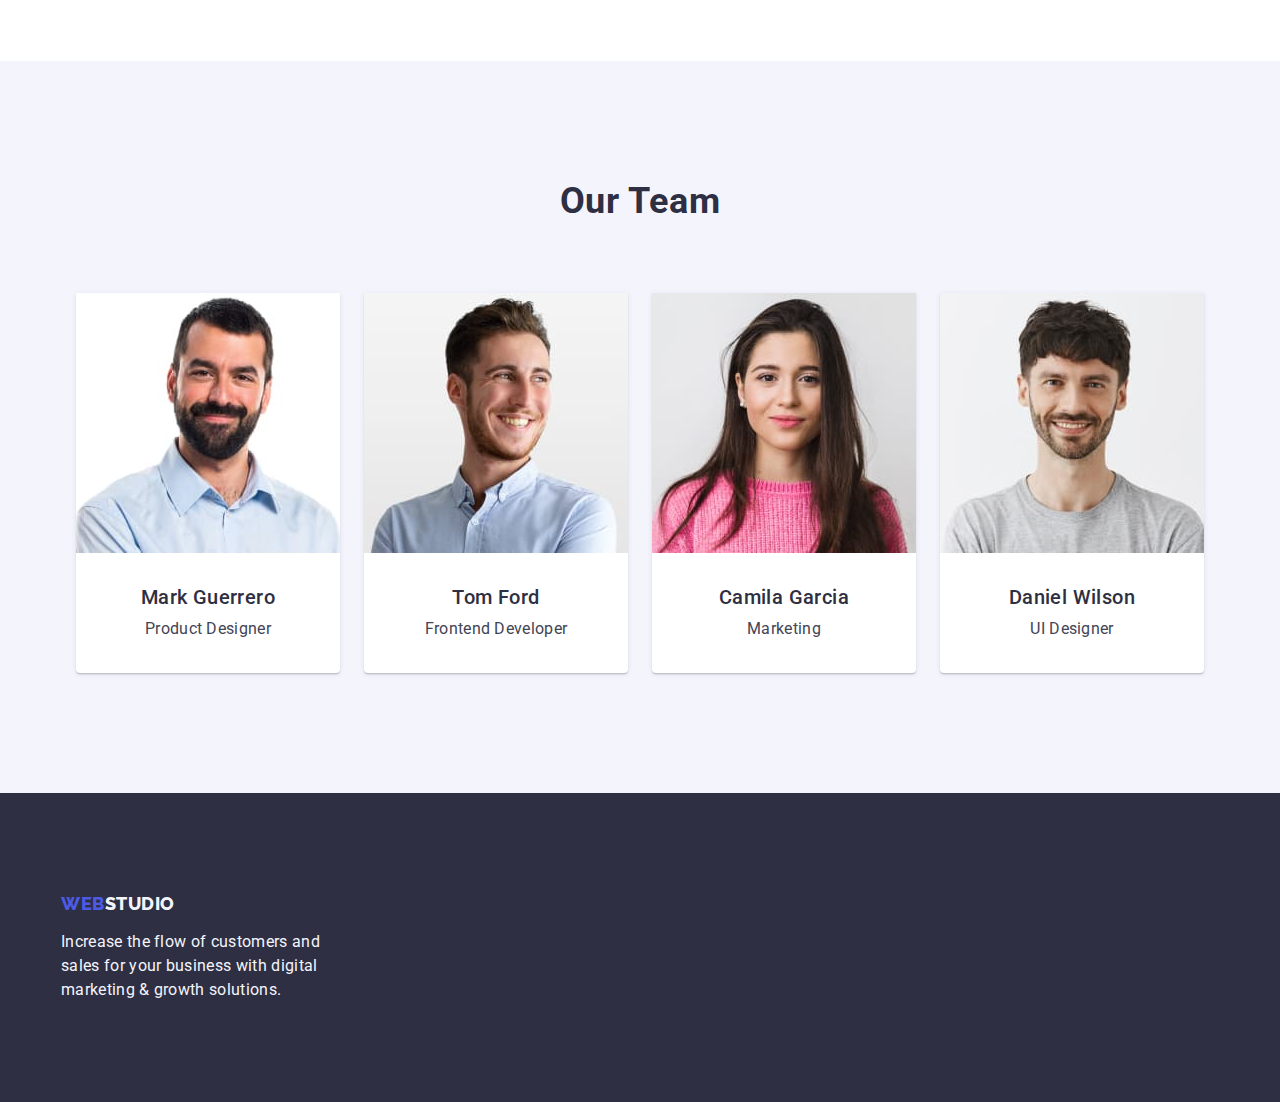
==== commit 1fa0fc34: "commit 01" ====
--- a/index.html
+++ b/index.html
@@ -4,8 +4,8 @@
     <meta charset="UTF-8" />
     <meta name="viewport" content="width=device-width, initial-scale=1.0" />
     <title>Homework 3</title>
+    <link rel="stylesheet" href="./css/modern-normalize.min.css" />
     <link rel="stylesheet" href="./css/styles.css" />
-    <link rel="stylesheet" href="./css/modern-normalize.min.css" />
     <link rel="preconnect" href="https://fonts.googleapis.com" />
     <link rel="preconnect" href="https://fonts.gstatic.com" crossorigin />
     <link
--- a/css/styles.css
+++ b/css/styles.css
@@ -24,21 +24,19 @@
 /* загальні вимоги до тегів */
 .container {
   width: 1158px;
-  padding-left: 0 155px;
+  padding-left: 0 15px;
   padding-right: 0 15px;
-  margin-left: 0;
-  margin-right: 0;
+  margin: 0 auto;
 }
 
 .section-a,
-.section-c,
+.section-b,
 .section-d {
+  padding: 120px 0;
+}
+
+.section-c {
   padding-bottom: 120px;
-  padding-top: 120px;
-}
-
-.section-b {
-  padding-top: 120px;
 }
 
 h1,
@@ -297,7 +295,6 @@
 
 .team-cards {
   max-width: 264px;
-  flex-basis: calc((100% - 72px) / 4);
 }
 
 .team-cards-list {
@@ -306,13 +303,15 @@
   justify-content: center;
 }
 
-.team_section li {
+.team-cards-items {
   background: var(--white);
   text-align: center;
   border-radius: 0px 0px 4px 4px;
   box-shadow: 0px 2px 1px 0px rgba(46, 47, 66, 0.08),
     0px 1px 1px 0px rgba(46, 47, 66, 0.16),
     0px 1px 6px 0px rgba(46, 47, 66, 0.08);
+  flex-basis: calc((100% - 72px) / 4);
+  max-width: 264px;
 }
 
 .team-cards-text {
@@ -401,8 +400,9 @@
 }
 
 .images_section_portfolio {
-  padding: 96px 120px;
+  padding: 96px 0 120px 0;
   width: 1158px;
+  margin: 0 auto;
 }
 
 .images_section_portfolio p {
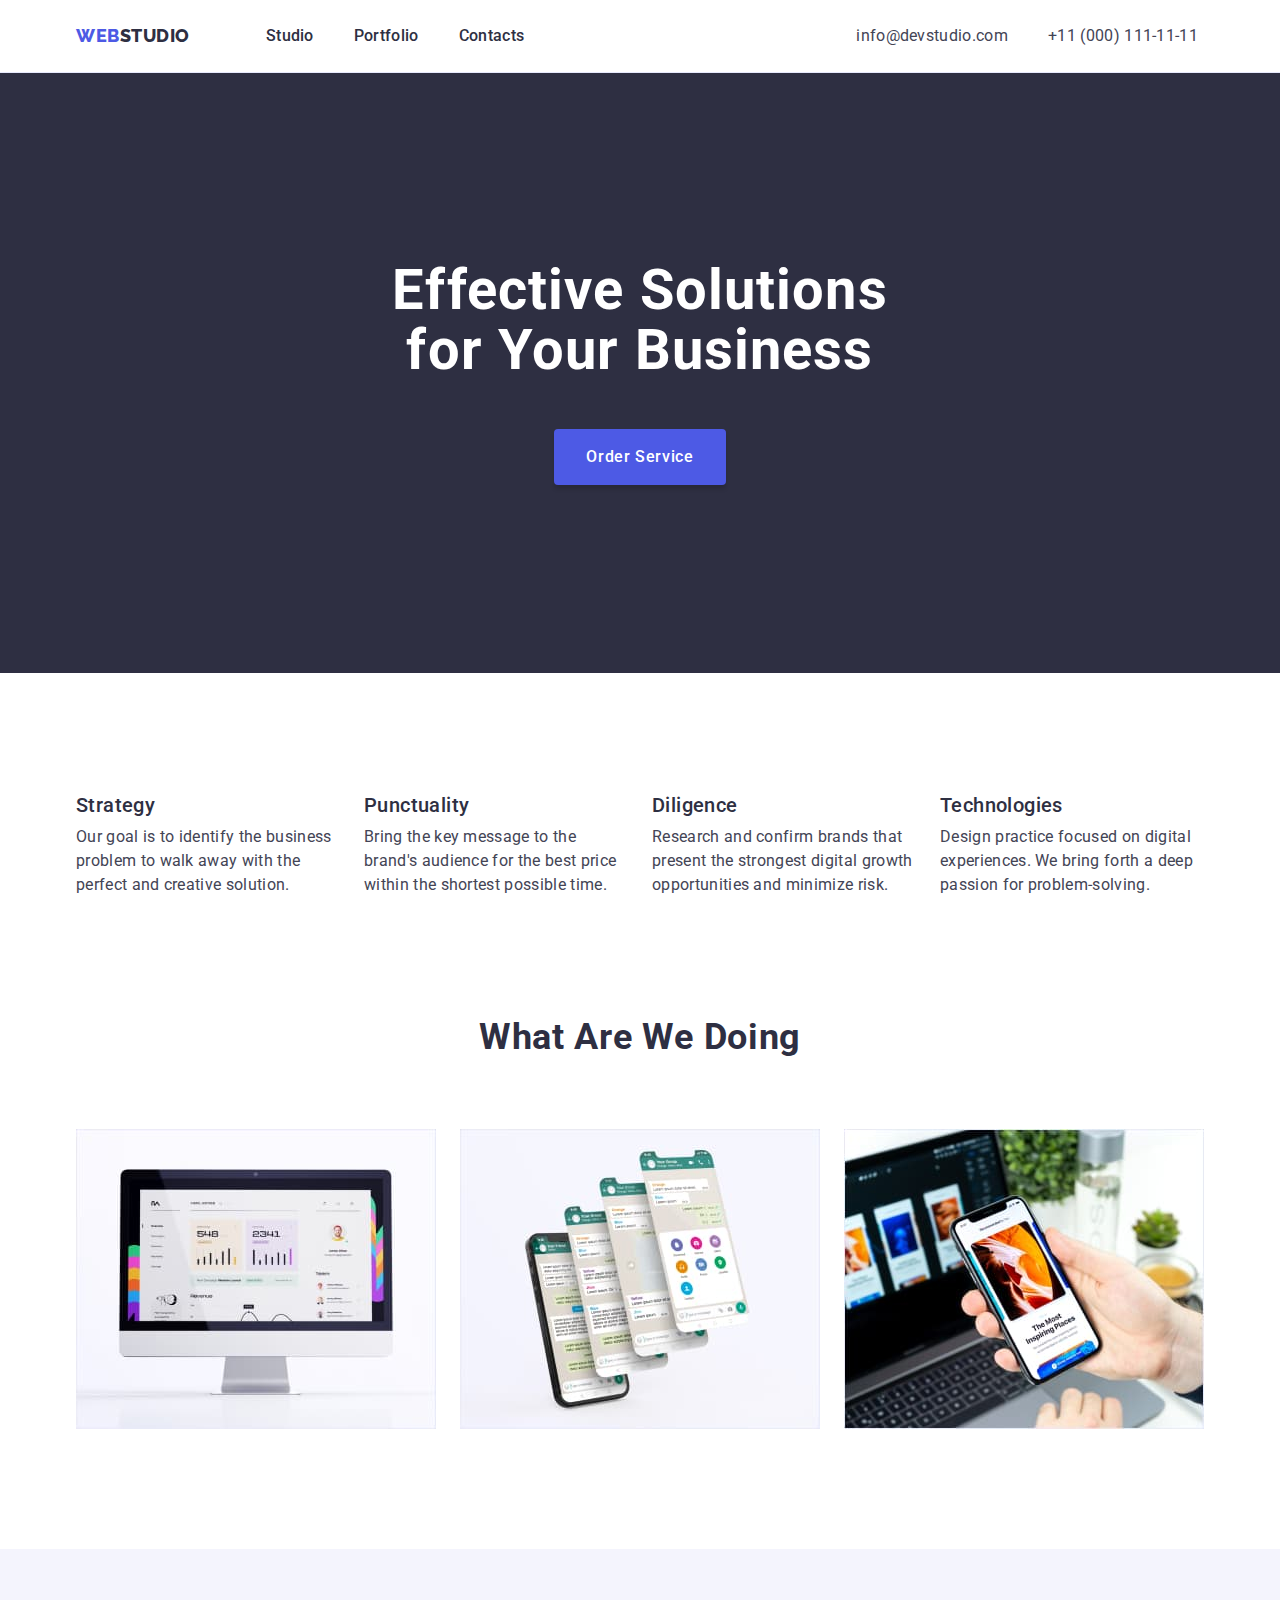
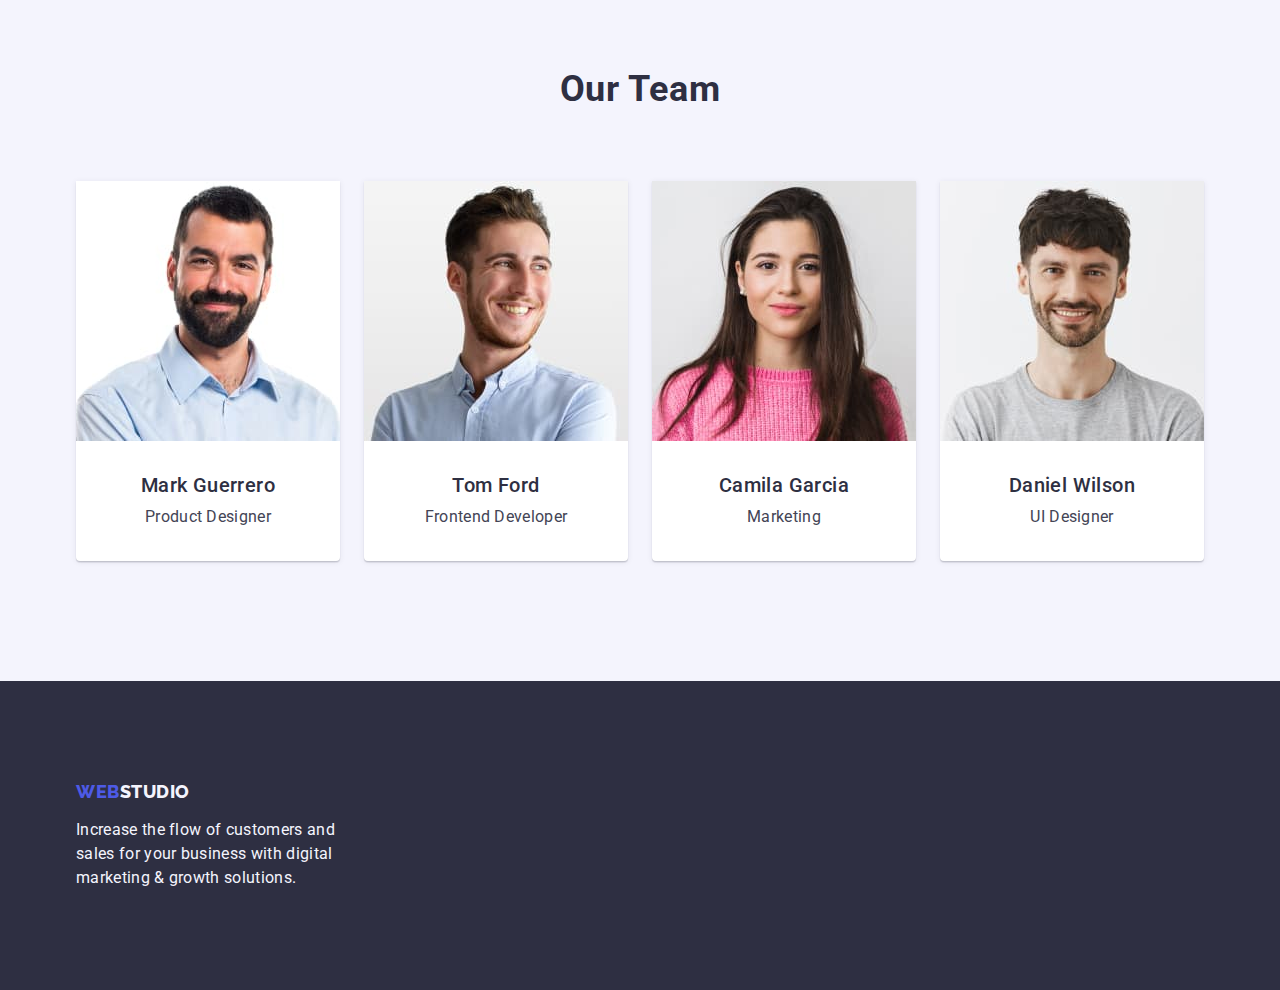
==== commit 28eb580e: "commit 03" ====
--- a/index.html
+++ b/index.html
@@ -58,7 +58,7 @@
         </section>
         <section class="section-b">
           <div class="container">
-            <h2 class="all-two h-hero-hiden">Description</h2>
+            <h2 class="all-two visually-hidden">Description</h2>
             <ul class="list discription-list">
               <li class="discription-list-items">
                 <h3 class="desc-three">Strategy</h3>
--- a/css/styles.css
+++ b/css/styles.css
@@ -24,8 +24,7 @@
 /* загальні вимоги до тегів */
 .container {
   width: 1158px;
-  padding-left: 0 15px;
-  padding-right: 0 15px;
+  padding: 0 15px;
   margin: 0 auto;
 }
 
@@ -86,12 +85,11 @@
   width: 1px;
   height: 1px;
   margin: -1px;
+  padding: 0;
+  overflow: hidden;
+  clip: rect(0, 0, 0, 0);
+  white-space: nowrap;
   border: 0;
-  padding: 0;
-  white-space: nowrap;
-  clip-path: inset(100%);
-  clip: rect(0 0 0 0);
-  overflow: hidden;
 }
 
 /* весь h2 текст на index.html */
@@ -164,16 +162,13 @@
   flex-wrap: wrap;
 }
 
-.nav-list-items {
-  padding: 24px 0;
-}
-
 .nav-link {
   color: var(--dark);
   font-size: 16px;
   font-weight: 500;
   line-height: 1.5;
   letter-spacing: 0.32px;
+  padding: 24px 0;
 }
 
 .nav-link:hover,
@@ -304,13 +299,13 @@
 }
 
 .team-cards-items {
+  width: calc((100% - 72px) / 4);
   background: var(--white);
   text-align: center;
   border-radius: 0px 0px 4px 4px;
   box-shadow: 0px 2px 1px 0px rgba(46, 47, 66, 0.08),
     0px 1px 1px 0px rgba(46, 47, 66, 0.16),
     0px 1px 6px 0px rgba(46, 47, 66, 0.08);
-  flex-basis: calc((100% - 72px) / 4);
   max-width: 264px;
 }
 
@@ -397,6 +392,7 @@
 .images-block-big-text {
   padding: 32px 16px;
   border: 1px solid var(--accent);
+  border-top: none;
 }
 
 .images_section_portfolio {
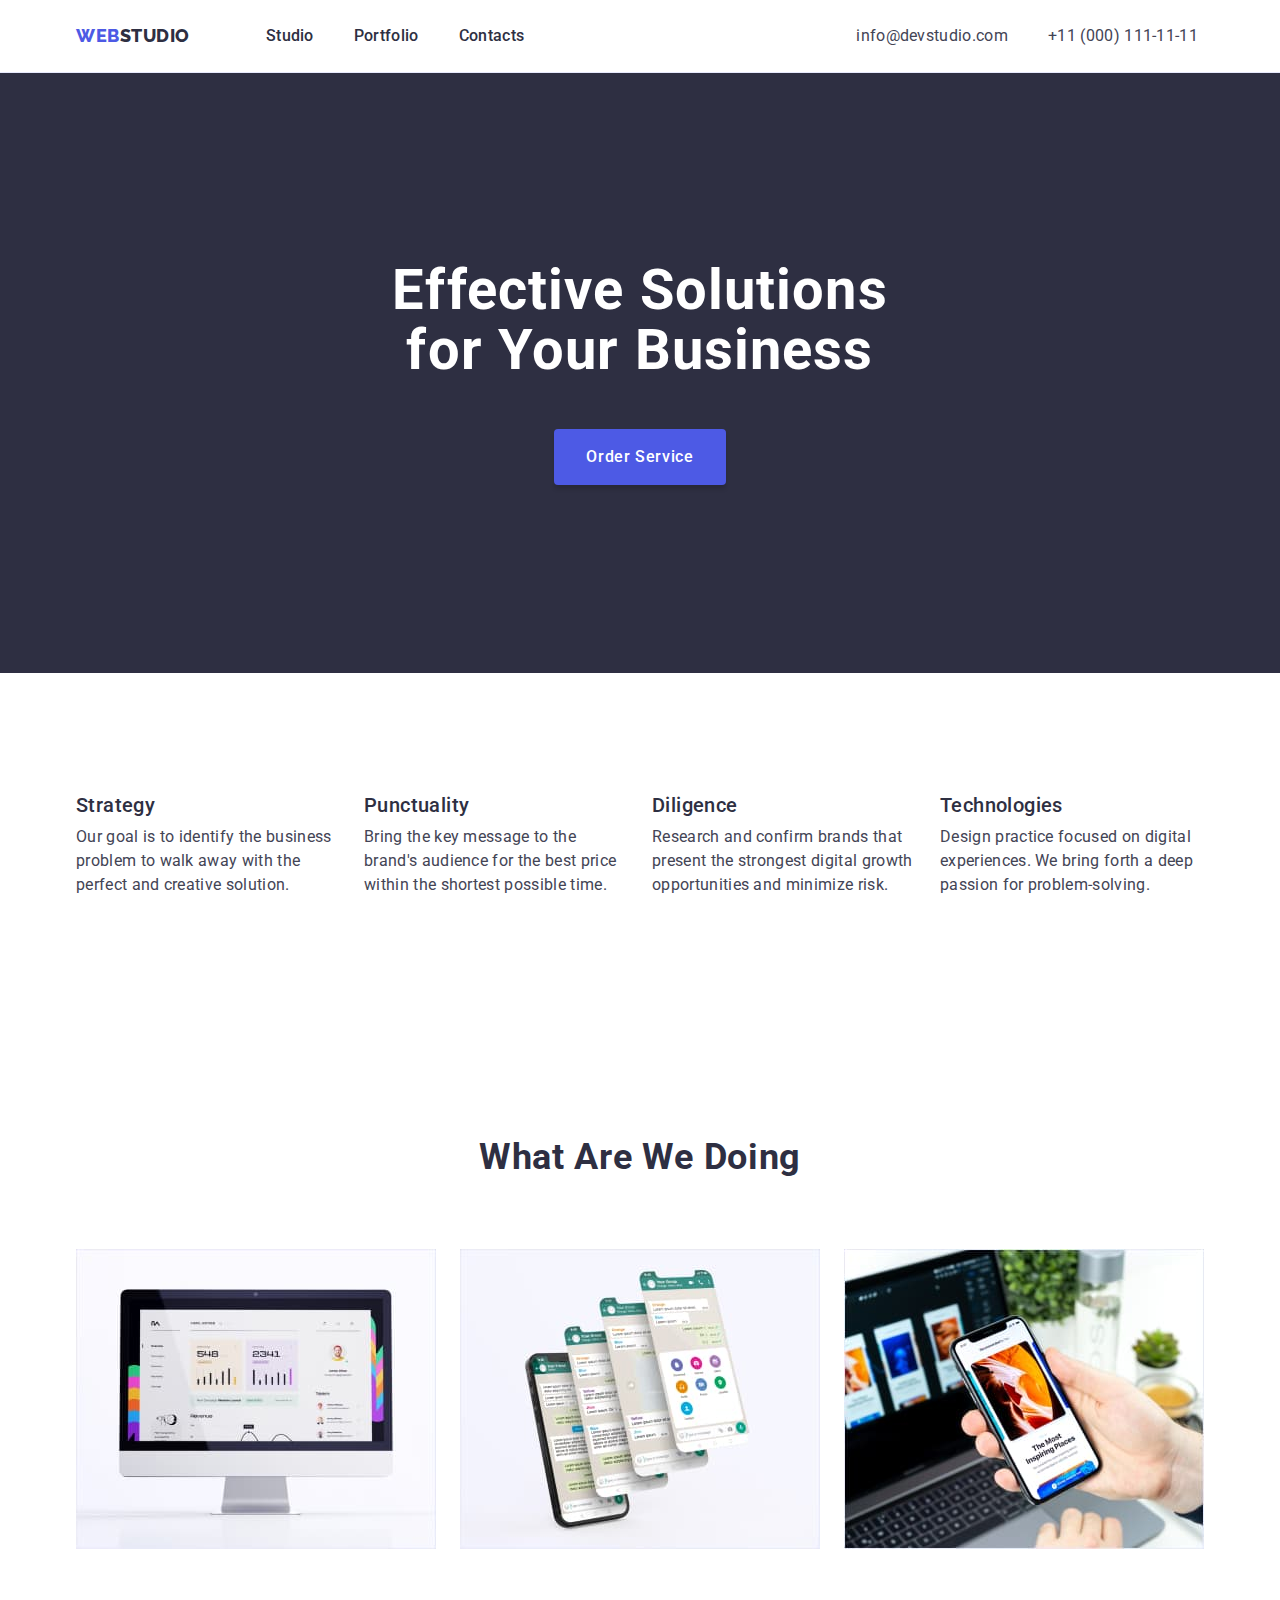
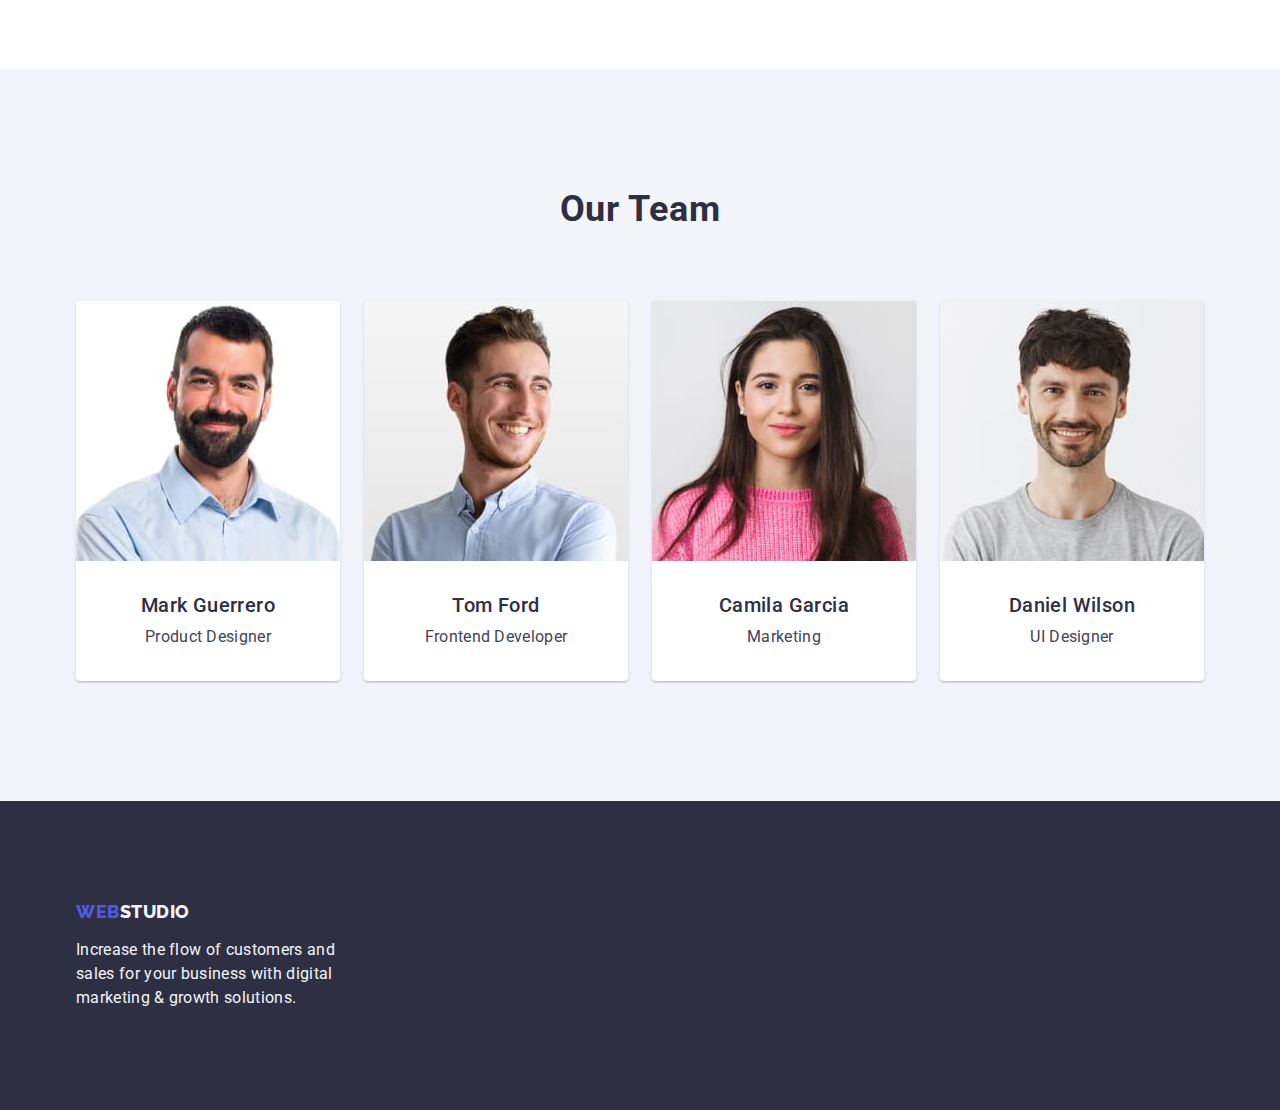
==== commit f1e7a9f1: "last?" ====
--- a/index.html
+++ b/index.html
@@ -50,15 +50,15 @@
         </div>
       </header>
       <main>
-        <section class="hero section-a">
+        <section class="hero section-a section">
           <div class="container hero-container">
             <h1 class="h-hero">Effective Solutions for Your Business</h1>
             <button type="button" class="main_button">Order Service</button>
           </div>
         </section>
-        <section class="section-b">
+        <section class="section-b section">
           <div class="container">
-            <h2 class="all-two visually-hidden">Description</h2>
+            <h2 class="visually-hidden">Description</h2>
             <ul class="list discription-list">
               <li class="discription-list-items">
                 <h3 class="desc-three">Strategy</h3>
@@ -91,7 +91,7 @@
             </ul>
           </div>
         </section>
-        <section class="section-c">
+        <section class="section-c section">
           <div class="container">
             <h2 class="all-two">What are we doing</h2>
             <ul class="list discription-list-img">
@@ -122,7 +122,7 @@
             </ul>
           </div>
         </section>
-        <section class="team_section section-d">
+        <section class="team_section section-d section">
           <div class="container">
             <h2 class="all-two">Our Team</h2>
             <ul class="list team-cards-list">
--- a/css/styles.css
+++ b/css/styles.css
@@ -28,9 +28,7 @@
   margin: 0 auto;
 }
 
-.section-a,
-.section-b,
-.section-d {
+.section {
   padding: 120px 0;
 }
 
@@ -80,16 +78,18 @@
 }
 
 /* скритий h1 на portfolio*/
+
 .visually-hidden {
   position: absolute;
   width: 1px;
   height: 1px;
   margin: -1px;
+  border: 0;
   padding: 0;
+  white-space: nowrap;
+  clip-path: inset(100%);
+  clip: rect(0 0 0 0);
   overflow: hidden;
-  clip: rect(0, 0, 0, 0);
-  white-space: nowrap;
-  border: 0;
 }
 
 /* весь h2 текст на index.html */
@@ -127,7 +127,6 @@
 
 header .container {
   display: flex;
-  flex-wrap: wrap;
 }
 
 /* Навігація включаючи логотип */
@@ -338,6 +337,7 @@
 .logo-bottom {
   display: inline-block;
   margin-bottom: 16px;
+  margin-right: 0;
 }
 
 /* кнопки з portfolio.html */
@@ -397,8 +397,6 @@
 
 .images_section_portfolio {
   padding: 96px 0 120px 0;
-  width: 1158px;
-  margin: 0 auto;
 }
 
 .images_section_portfolio p {
